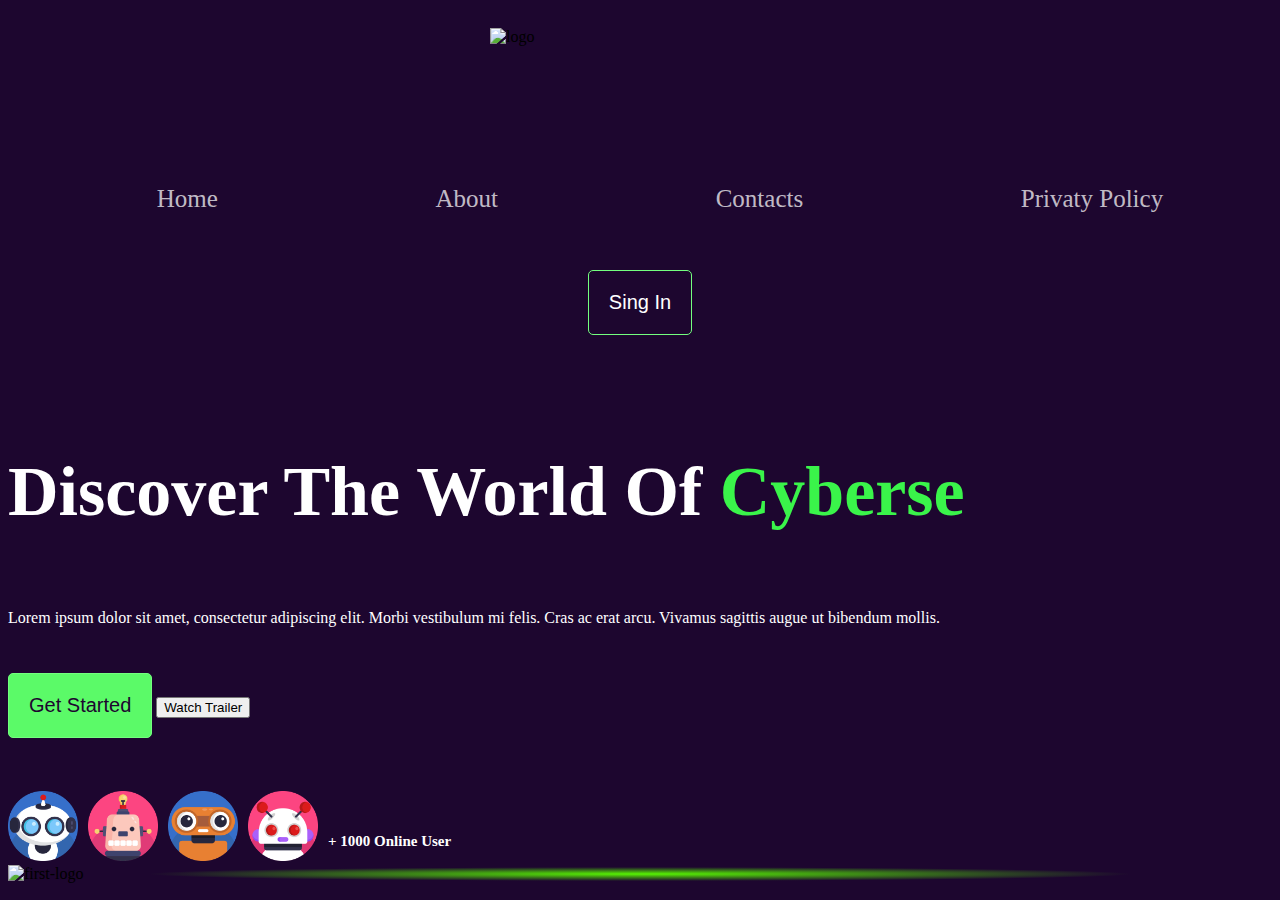
==== index.html @ 2f72ae03 "feat:finish first section" ====
<!DOCTYPE html>
<html lang="en">
  <head>
    <meta charset="UTF-8" />
    <meta http-equiv="X-UA-Compatible" content="IE=edge" />
    <meta name="viewport" content="width=device-width, initial-scale=1.0" />
    <title>caveman.games</title>
    <link rel="stylesheet" href="./assets/css/style.css" />
    <link
      href="https://cdn.jsdelivr.net/npm/bootstrap@5.0.2/dist/css/bootstrap.min.css"
      rel="stylesheet"
      integrity="sha384-EVSTQN3/azprG1Anm3QDgpJLIm9Nao0Yz1ztcQTwFspd3yD65VohhpuuCOmLASjC"
      crossorigin="anonymous"
    />
  </head>
  <body>
    <header>
      <section id="header">
        <div class="container-flud">
          <div class="row">
            <div class="col-md-3">
              <div class="logo">
                <img src="./assets/img/logo.jpg" alt="logo" class="img-fluid" />
              </div>
            </div>
            <div class="col-md-6">
              <div class="page">
                <ul>
                  <li><p>Home</p></li>
                  <li><p>About</p></li>
                  <li><p>Contacts</p></li>
                  <li>
                    <p><a href="./privacy.html">Privaty Policy</a></p>
                  </li>
                </ul>
              </div>
            </div>
            <div class="col-md-3">
              <div class="sing-in">
                <button>Sing In</button>
              </div>
            </div>
          </div>
        </div>
      </section>
    </header>
    <main>
      <section id="first-section">
        <div class="container">
          <div class="row">
            <div class="col-md-6">
              <div class="text">
                <h1 class="title">
                  Discover The World Of <span>Cyberse</span>
                </h1>
                <p>
                  Lorem ipsum dolor sit amet, consectetur adipiscing elit. Morbi
                  vestibulum mi felis. Cras ac erat arcu. Vivamus sagittis augue
                  ut bibendum mollis.
                </p>
                <div class="started-watch">
                  <button class="started">Get Started</button>
                  <button class="watch">Watch Trailer</button>
                </div>
                <div class="avatar-img">
                  <img
                    src="./assets/img/Robot-Avatars_10.png"
                    alt="avatar"
                    class="img-fluid"
                  />
                  <img
                    src="./assets/img/Robot-Avatars_11.png"
                    alt="avatar"
                    class="img-fluid"
                  />
                  <img
                    src="./assets/img/Robot-Avatars_20.png"
                    alt="avatar"
                    class="img-fluid"
                  />
                  <img
                    src="./assets/img/Robot-Avatars_17.png"
                    alt="avatar"
                    class="img-fluid"
                  />
                  <div class="online-user">
                    <p>+ 1000 Online User</p>
                  </div>
                </div>
              </div>
            </div>
            <div class="col-md-6">
              <div class="img">
                <img
                  src="./assets/img/M1-1.png"
                  alt="first-logo"
                  class="img-fluid"
                />
              </div>
            </div>
          </div>
        </div>
      </section>
    </main>
    <footer></footer>
  </body>
</html>
---- assets/css/style.css ----
body {
  background-color: #1d062f !important;
}

p {
  cursor: pointer !important;
}

a {
  text-decoration: none !important;
}

li {
  list-style: none !important;
}

#header {
  padding: 20px 0;
}
#header .logo {
  display: flex;
  justify-content: center;
  align-items: center;
}
#header .logo img {
  width: 300px;
  height: 100px;
}
#header .page {
  padding: 1rem 0;
}
#header .page ul {
  display: flex;
  justify-content: space-around;
  align-items: center;
}
#header .page p,
#header .page a {
  color: rgba(255, 255, 255, 0.743);
  font-size: 25px;
  font-weight: 500;
}
#header .page p:hover,
#header .page a:hover {
  color: white;
}
#header .sing-in {
  display: flex;
  justify-content: center;
  align-items: center;
}
#header .sing-in button {
  padding: 20px;
  border: 1px solid #73ff7f;
  border-radius: 5px;
  background-color: #1d062f;
  color: white;
  font-size: 20px;
  font-weight: 500;
}
#header .sing-in button:hover {
  background-color: white;
  color: #1d062f;
}

#first-section .img {
  background-image: radial-gradient(at center center, rgba(89, 255, 0, 0.958) 0%, #1d062f 55%);
}
#first-section .title {
  padding-top: 50px;
  color: white;
  font-weight: 700;
  font-size: 70px;
}
#first-section .title span {
  color: #3af44a;
}
#first-section p {
  color: white;
  padding-top: 30px;
}
#first-section .started-watch {
  padding-top: 30px;
}
#first-section .started-watch .started {
  padding: 20px;
  border: 1px solid #73ff7f;
  border-radius: 5px;
  background-color: #5bfa68;
  color: #1d062f;
  font-size: 20px;
}
#first-section .avatar-img {
  padding-top: 50px;
  display: flex;
  justify-content: start;
  align-items: center;
  gap: 10px;
}
#first-section .avatar-img img {
  width: 70px;
}
#first-section .online-user p {
  font-size: 15px;
  font-weight: 600;
}
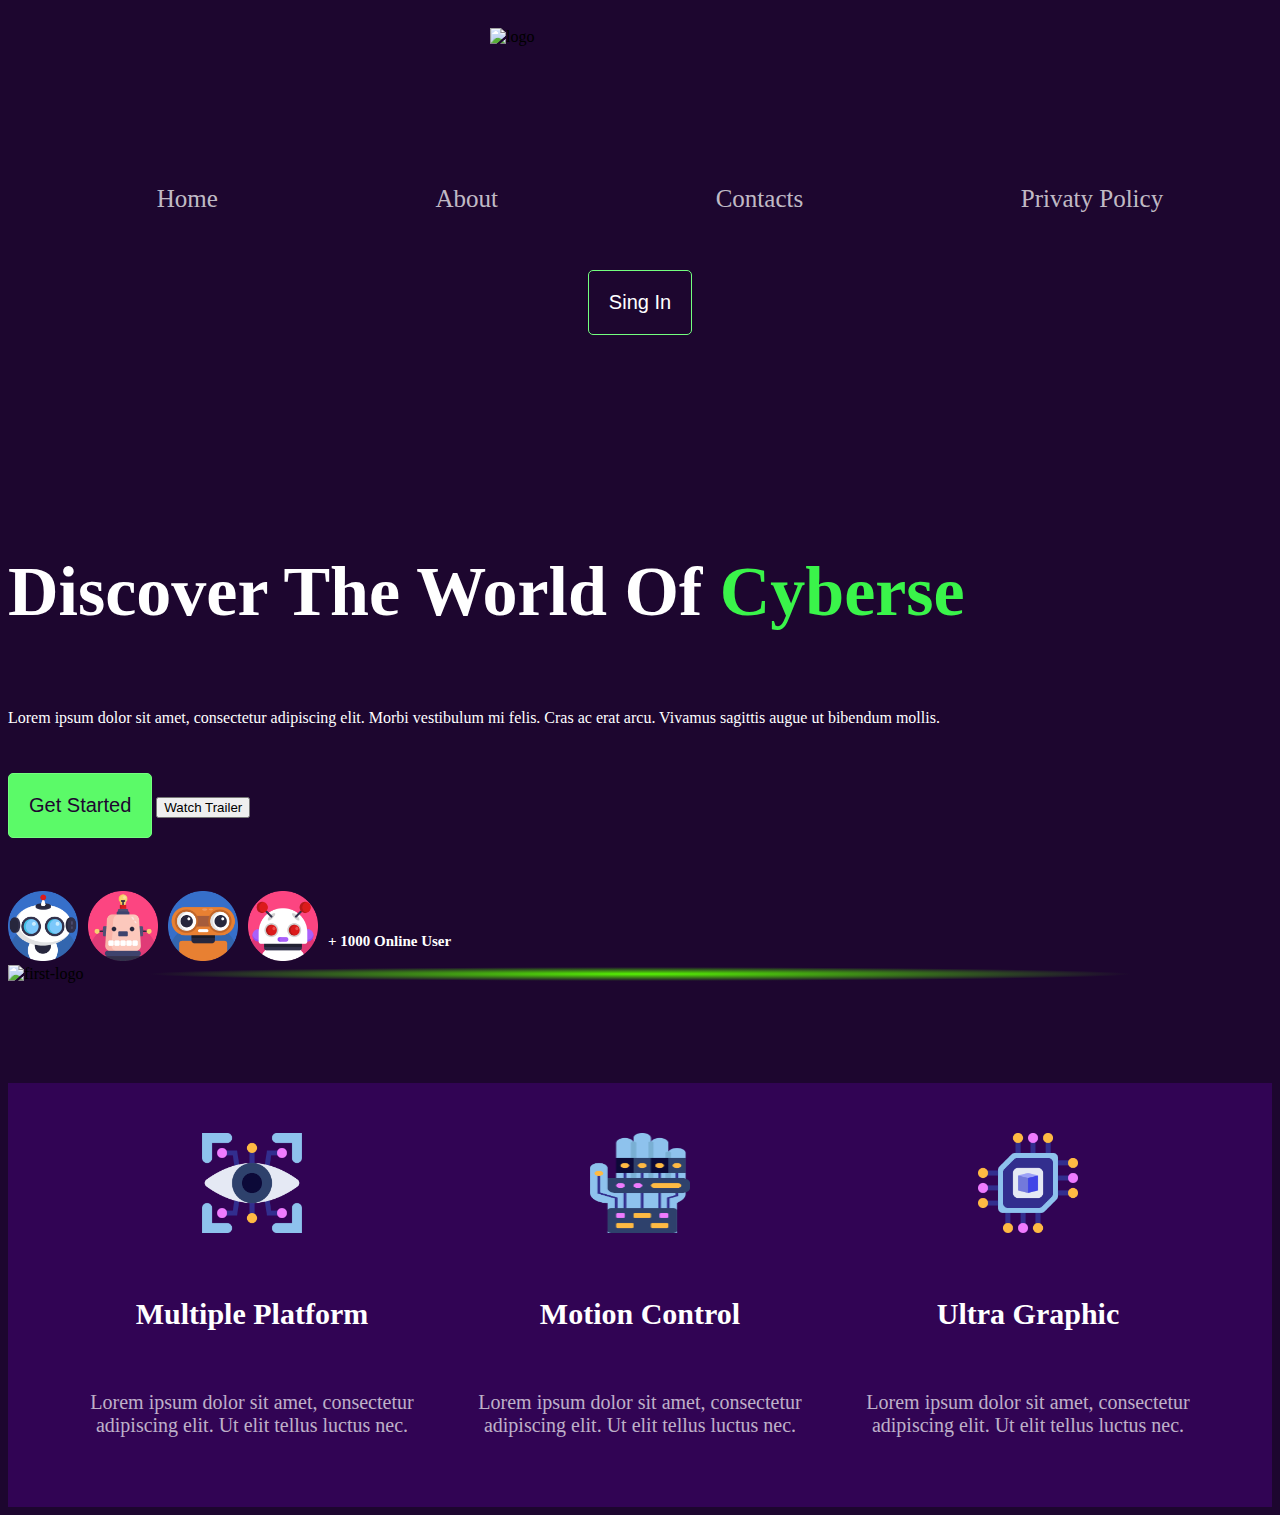
==== commit 1e7d783a: "feat:fomish second-section" ====
--- a/index.html
+++ b/index.html
@@ -44,6 +44,7 @@
         </div>
       </section>
     </header>
+
     <main>
       <section id="first-section">
         <div class="container">
@@ -101,6 +102,68 @@
           </div>
         </div>
       </section>
+
+      <section id="second-section">
+        <div class="container">
+          <div class="row">
+            <div class="platform">
+              <div class="col-4">
+                <div class="multiple">
+                  <img
+                    src="./assets/img/graphic.png"
+                    alt="logo"
+                    class="img-fluid"
+                  />
+                  <h3>Multiple Platform</h3>
+                  <p>
+                    Lorem ipsum dolor sit amet, consectetur adipiscing elit. Ut
+                    elit tellus luctus nec.
+                  </p>
+                </div>
+              </div>
+              <div class="col-4">
+                <div class="motion">
+                  <img
+                    src="./assets/img/motioncont.png"
+                    alt="logo"
+                    class="img-fluid"
+                  />
+                  <h3>Motion Control</h3>
+                  <p>
+                    Lorem ipsum dolor sit amet, consectetur adipiscing elit. Ut
+                    elit tellus luctus nec.
+                  </p>
+                </div>
+              </div>
+              <div class="col-4">
+                <div class="ultra">
+                  <img
+                    src="./assets/img/multiplat.png"
+                    alt="logo"
+                    class="img-fluid"
+                  />
+                  <h3>Ultra Graphic</h3>
+                  <p>
+                    Lorem ipsum dolor sit amet, consectetur adipiscing elit. Ut
+                    elit tellus luctus nec.
+                  </p>
+                </div>
+              </div>
+            </div>
+          </div>
+        </div>
+      </section>
+
+      <section id="3d-render">
+        <div class="container">
+          <div class="row">
+            <div class="col-md-6"></div>
+            <div class="col-md-6"></div>
+          </div>
+        </div>
+
+      </section>
+
     </main>
     <footer></footer>
   </body>
--- a/assets/css/style.css
+++ b/assets/css/style.css
@@ -63,6 +63,9 @@
   color: #1d062f;
 }
 
+#first-section {
+  padding: 100px 0;
+}
 #first-section .img {
   background-image: radial-gradient(at center center, rgba(89, 255, 0, 0.958) 0%, #1d062f 55%);
 }
@@ -103,4 +106,36 @@
 #first-section .online-user p {
   font-size: 15px;
   font-weight: 600;
+}
+
+#second-section {
+  background-color: #310454;
+  padding: 50px;
+}
+#second-section .multiple,
+#second-section .motion,
+#second-section .ultra {
+  text-align: center;
+}
+#second-section .platform {
+  display: flex;
+  justify-content: center;
+  align-items: center;
+}
+#second-section .platform img {
+  width: 100px;
+  height: 100px;
+}
+#second-section .platform h3 {
+  font-size: 30px;
+  font-weight: 700;
+  color: white;
+  text-align: center;
+  padding: 30px 0;
+}
+#second-section .platform p {
+  color: rgba(255, 255, 255, 0.697);
+  font-size: 20px;
+  font-weight: 500;
+  text-align: center;
 }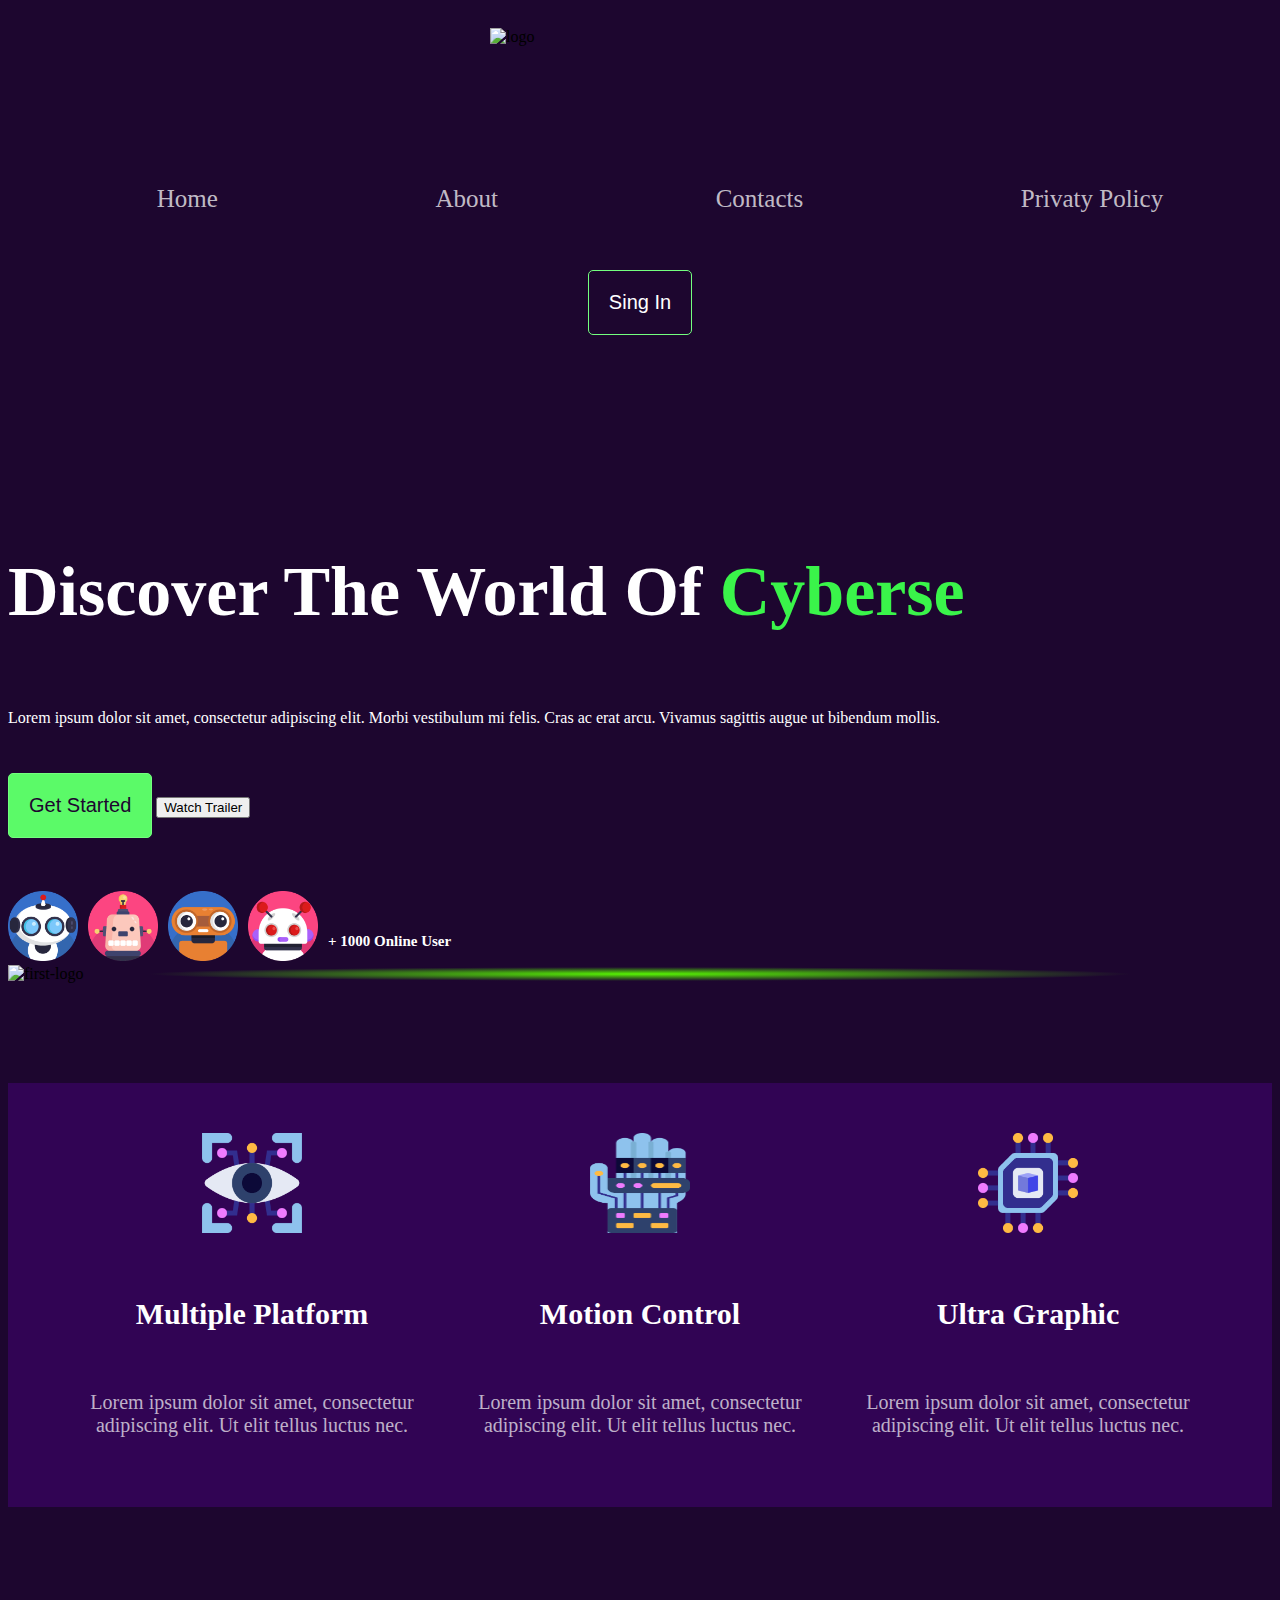
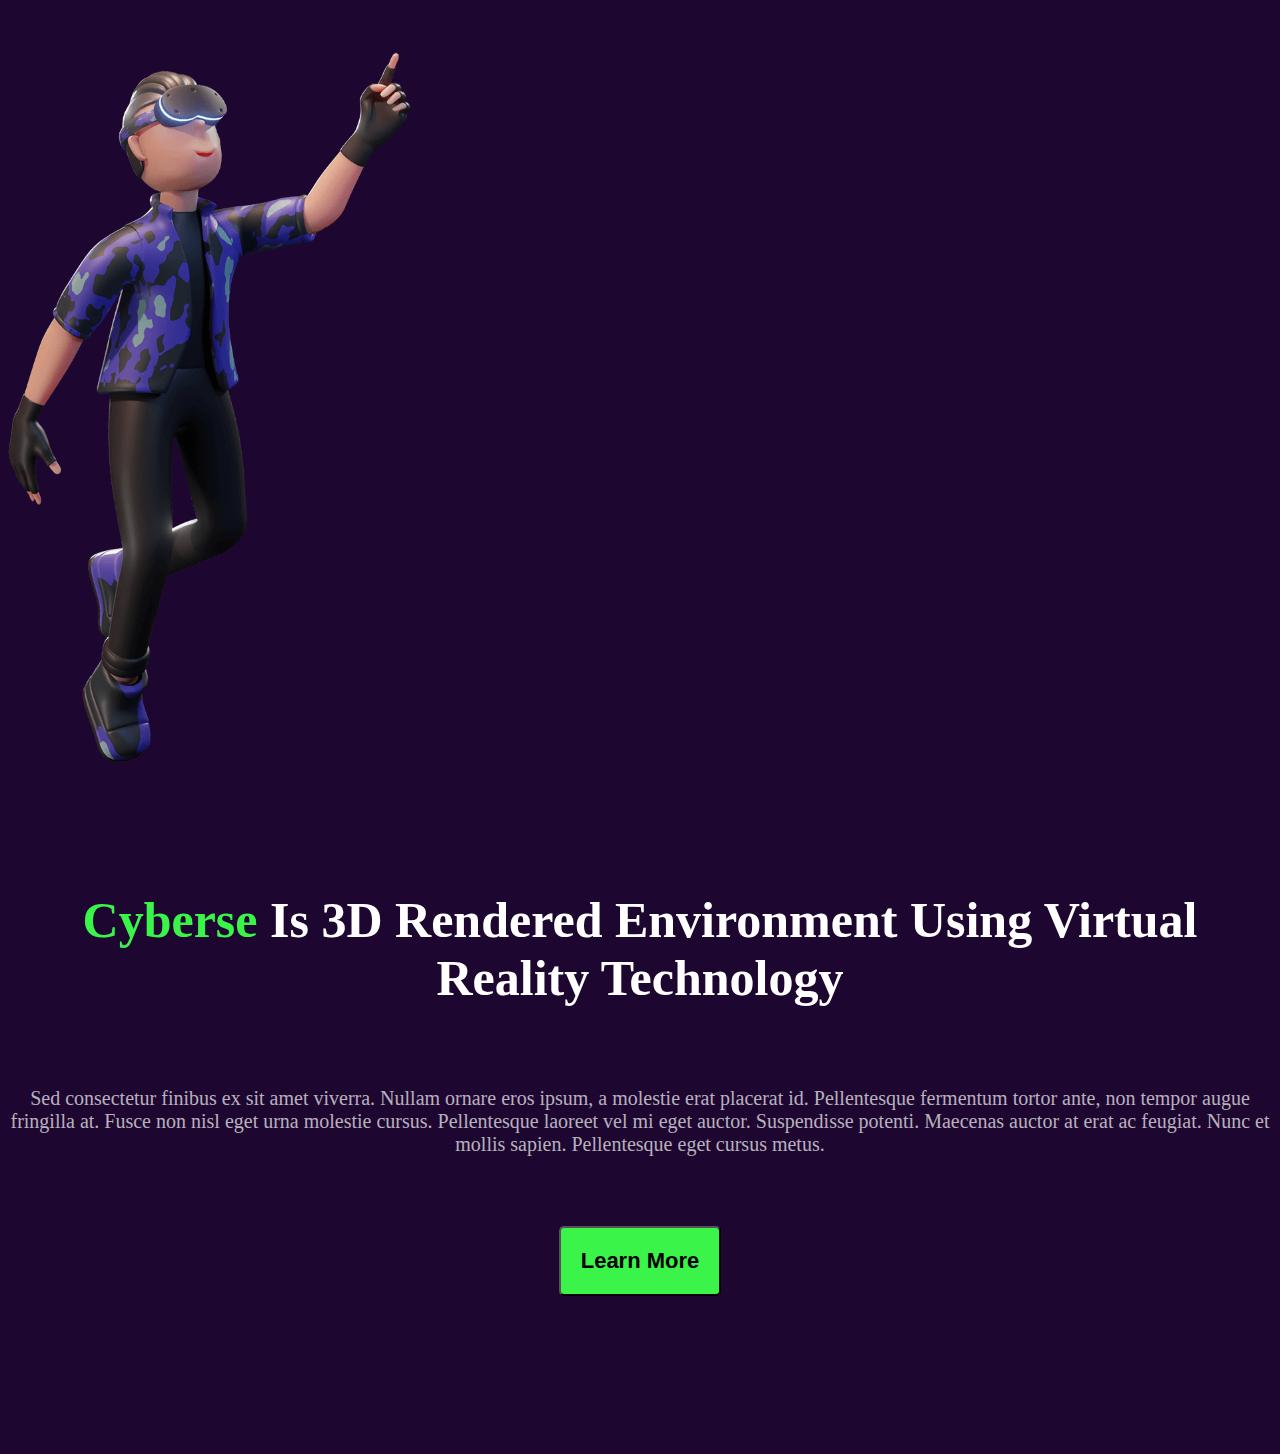
==== commit 54b778b0: "feat:render section finish" ====
--- a/index.html
+++ b/index.html
@@ -154,16 +154,41 @@
         </div>
       </section>
 
-      <section id="3d-render">
+      <section id="render">
         <div class="container">
           <div class="row">
-            <div class="col-md-6"></div>
-            <div class="col-md-6"></div>
+            <div class="col-md-6">
+              <div class="img">
+                <img
+                  src="./assets/img/M4-3.png"
+                  alt="caveman.games"
+                  class="img-fluid"
+                />
+              </div>
+            </div>
+            <div class="col-md-6">
+              <div class="render-container">
+                <h3>
+                  <span> Cyberse</span> Is 3D Rendered Environment Using Virtual
+                  Reality Technology
+                </h3>
+                <p>
+                  Sed consectetur finibus ex sit amet viverra. Nullam ornare
+                  eros ipsum, a molestie erat placerat id. Pellentesque
+                  fermentum tortor ante, non tempor augue fringilla at. Fusce
+                  non nisl eget urna molestie cursus. Pellentesque laoreet vel
+                  mi eget auctor. Suspendisse potenti. Maecenas auctor at erat
+                  ac feugiat. Nunc et mollis sapien. Pellentesque eget cursus
+                  metus.
+                </p>
+                <div class="btn-render">
+                  <button>Learn More</button>
+                </div>
+              </div>
+            </div>
           </div>
         </div>
-
       </section>
-
     </main>
     <footer></footer>
   </body>
--- a/assets/css/style.css
+++ b/assets/css/style.css
@@ -138,4 +138,38 @@
   font-size: 20px;
   font-weight: 500;
   text-align: center;
+}
+
+#render {
+  padding: 100px 0;
+}
+#render img {
+  height: 800px;
+}
+#render h3 {
+  font-size: 50px;
+  font-weight: 700;
+  color: white;
+  text-align: center;
+  padding: 30px 0;
+}
+#render h3 span {
+  color: #3af44a;
+}
+#render p {
+  color: rgba(255, 255, 255, 0.697);
+  font-size: 20px;
+  font-weight: 500;
+  text-align: center;
+}
+#render .btn-render {
+  text-align: center;
+  padding: 50px 0;
+}
+#render button {
+  padding: 20px;
+  background-color: #3af44a;
+  font-size: 22px;
+  font-weight: 600;
+  border-radius: 5px;
 }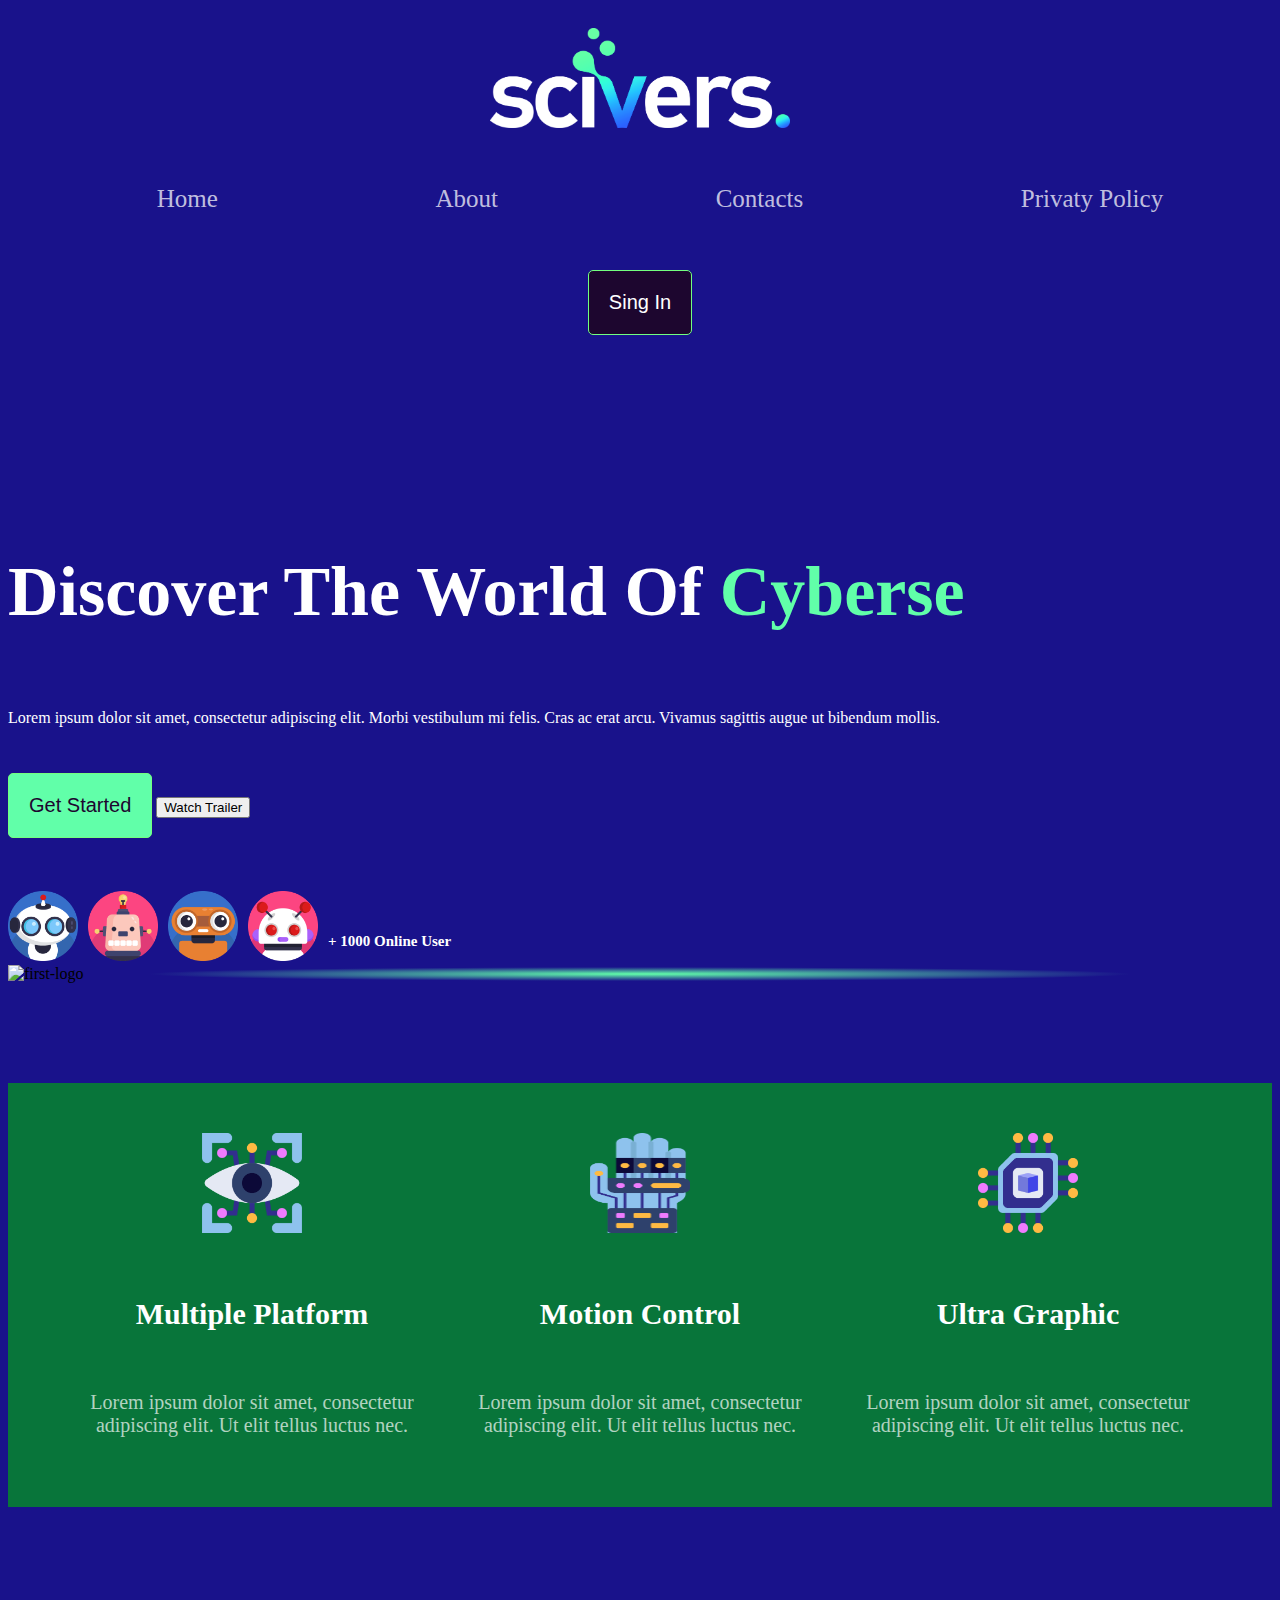
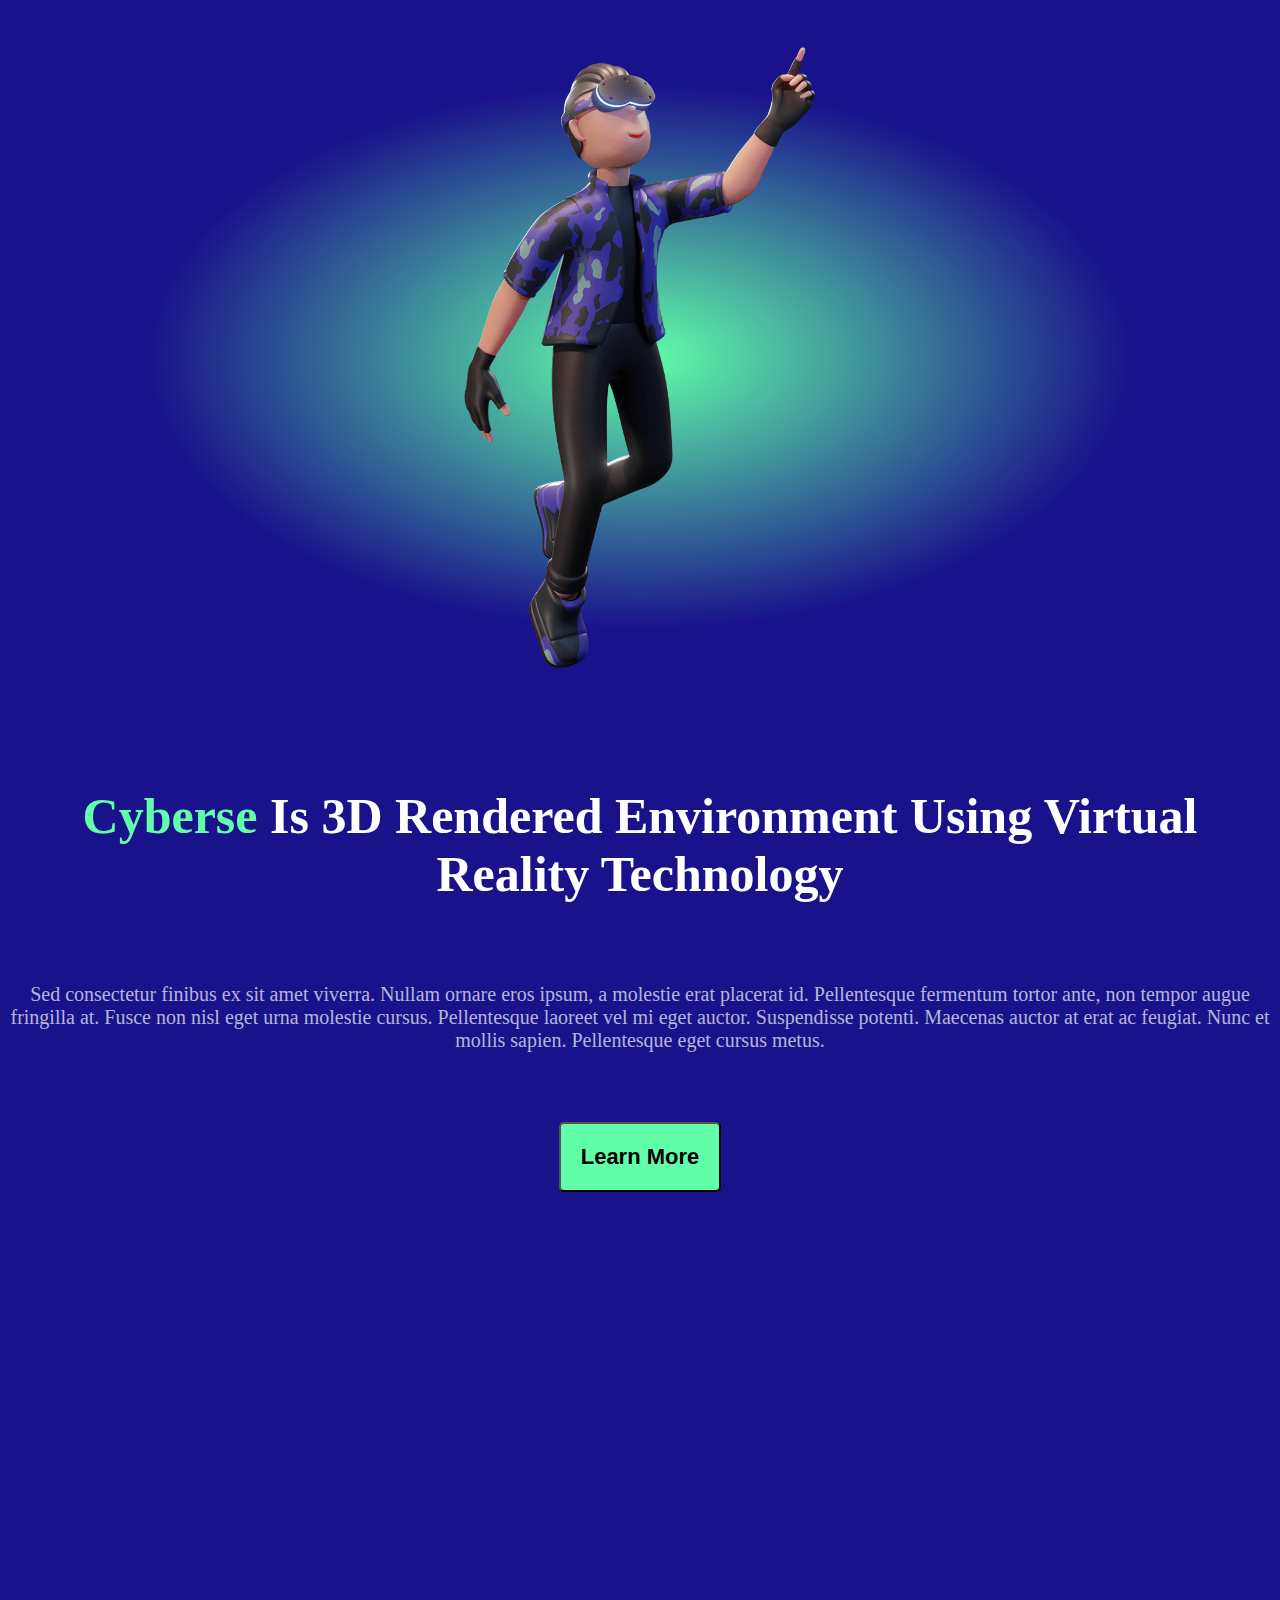
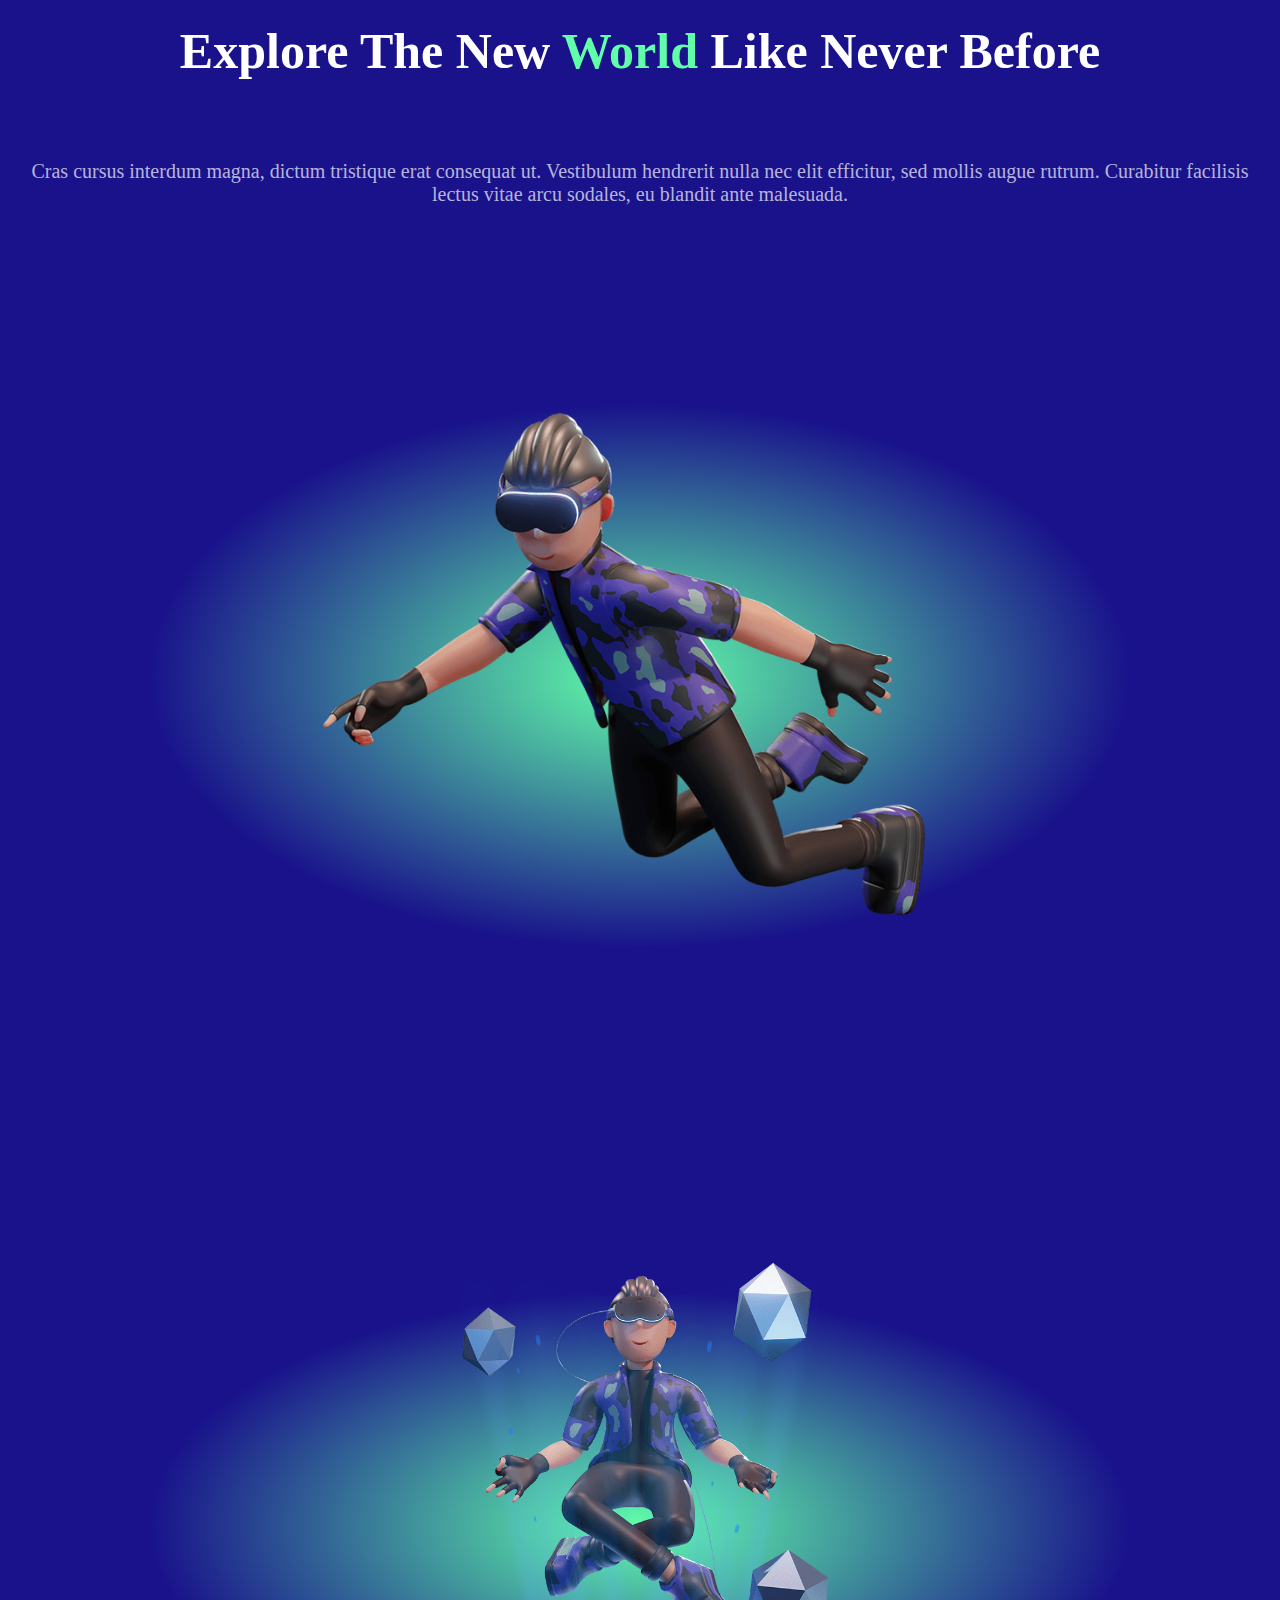
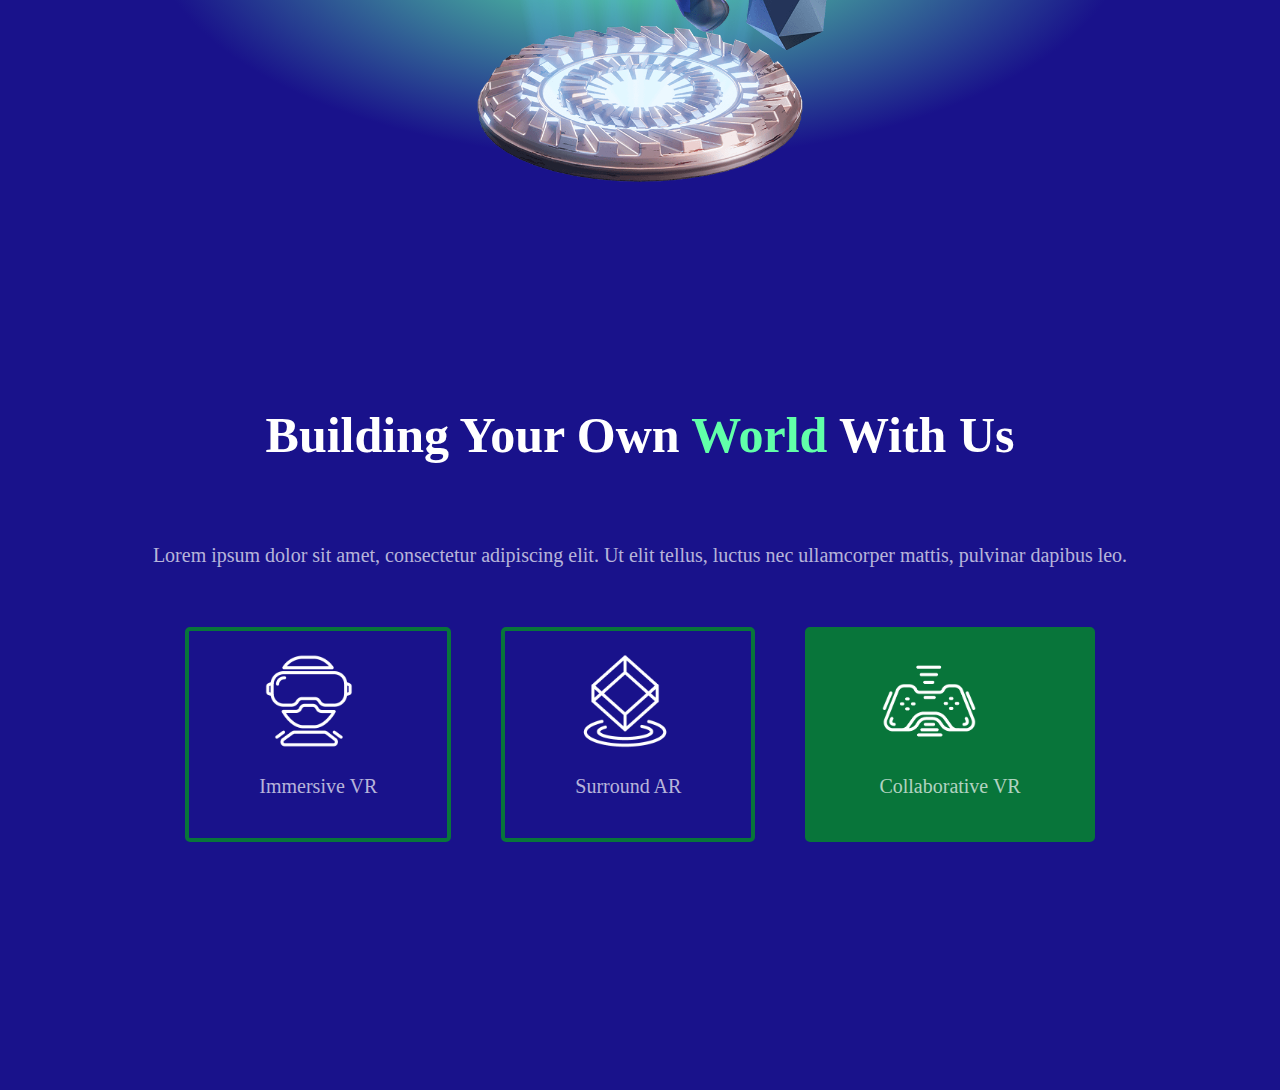
==== commit fdec5df9: "feat:finish building" ====
--- a/index.html
+++ b/index.html
@@ -20,7 +20,7 @@
           <div class="row">
             <div class="col-md-3">
               <div class="logo">
-                <img src="./assets/img/logo.jpg" alt="logo" class="img-fluid" />
+                <img src="./assets/img/logo.png" alt="logo" class="img-fluid" />
               </div>
             </div>
             <div class="col-md-6">
@@ -157,7 +157,7 @@
       <section id="render">
         <div class="container">
           <div class="row">
-            <div class="col-md-6">
+            <div class="col-md-4">
               <div class="img">
                 <img
                   src="./assets/img/M4-3.png"
@@ -166,7 +166,7 @@
                 />
               </div>
             </div>
-            <div class="col-md-6">
+            <div class="col-md-8">
               <div class="render-container">
                 <h3>
                   <span> Cyberse</span> Is 3D Rendered Environment Using Virtual
@@ -189,6 +189,79 @@
           </div>
         </div>
       </section>
+
+      <section id="world-like">
+        <div class="container">
+          <div class="row">
+            <div class="col-md-6">
+              <div class="world-container">
+                <h3>Explore The New <span>World</span> Like Never Before</h3>
+                <p>
+                  Cras cursus interdum magna, dictum tristique erat consequat
+                  ut. Vestibulum hendrerit nulla nec elit efficitur, sed mollis
+                  augue rutrum. Curabitur facilisis lectus vitae arcu sodales,
+                  eu blandit ante malesuada.
+                </p>
+              </div>
+            </div>
+            <div class="col-md-6">
+              <div class="img">
+                <img src="./assets/img/M4-3-1.png" alt="caveman.games" />
+              </div>
+            </div>
+          </div>
+        </div>
+      </section>
+
+      <section id="building">
+        <div class="container">
+          <div class="row">
+            <div class="col-md-6">
+              <div class="img">
+                <img src="./assets/img/M3-1-copy.png" alt="caveman.games" />
+              </div>
+            </div>
+            <div class="col-md-6">
+              <div class="content">
+                <h3>Building Your Own <span>World</span> With Us</h3>
+                <p>
+                  Lorem ipsum dolor sit amet, consectetur adipiscing elit. Ut
+                  elit tellus, luctus nec ullamcorper mattis, pulvinar dapibus
+                  leo.
+                </p>
+                <div class="content-img">
+                  <div class="content-1">
+                    <img
+                      src="./assets/img/metaverse-w1.png"
+                      alt="caveman.games"
+                      class="img-fluid"
+                    />
+                    <p>Immersive VR</p>
+                  </div>
+                  <div class="content-1">
+                    <img
+                      src="./assets/img/metaverse-w2.png"
+                      alt="caveman.games"
+                      class="img-fluid"
+                    />
+                    <p>Surround AR</p>
+                  </div>
+                  <div class="content-1 content-3">
+                    <img
+                      src="./assets/img/metaverse-w3.png"
+                      alt="caveman.games"
+                      class="img-fluid"
+                    />
+                    <p>Collaborative VR</p>
+                  </div>
+                </div>
+              </div>
+            </div>
+          </div>
+        </div>
+      </section>
+
+      
     </main>
     <footer></footer>
   </body>
--- a/assets/css/style.css
+++ b/assets/css/style.css
@@ -1,5 +1,5 @@
 body {
-  background-color: #1d062f !important;
+  background-color: #19128b !important;
 }
 
 p {
@@ -67,7 +67,7 @@
   padding: 100px 0;
 }
 #first-section .img {
-  background-image: radial-gradient(at center center, rgba(89, 255, 0, 0.958) 0%, #1d062f 55%);
+  background-image: radial-gradient(at center center, #61ffa9 0%, #19128b 55%);
 }
 #first-section .title {
   padding-top: 50px;
@@ -76,7 +76,7 @@
   font-size: 70px;
 }
 #first-section .title span {
-  color: #3af44a;
+  color: #61ffa9;
 }
 #first-section p {
   color: white;
@@ -89,7 +89,7 @@
   padding: 20px;
   border: 1px solid #73ff7f;
   border-radius: 5px;
-  background-color: #5bfa68;
+  background-color: #61ffa9;
   color: #1d062f;
   font-size: 20px;
 }
@@ -109,7 +109,7 @@
 }
 
 #second-section {
-  background-color: #310454;
+  background-color: #08753a;
   padding: 50px;
 }
 #second-section .multiple,
@@ -144,7 +144,13 @@
   padding: 100px 0;
 }
 #render img {
-  height: 800px;
+  height: 700px;
+}
+#render .img {
+  display: flex;
+  justify-content: center;
+  align-items: center;
+  background-image: radial-gradient(at center center, #61ffa9 0%, #19128b 55%);
 }
 #render h3 {
   font-size: 50px;
@@ -154,7 +160,7 @@
   padding: 30px 0;
 }
 #render h3 span {
-  color: #3af44a;
+  color: #61ffa9;
 }
 #render p {
   color: rgba(255, 255, 255, 0.697);
@@ -168,8 +174,98 @@
 }
 #render button {
   padding: 20px;
-  background-color: #3af44a;
+  background-color: #61ffa9;
   font-size: 22px;
   font-weight: 600;
   border-radius: 5px;
+}
+
+#world-like {
+  padding: 100px 0;
+}
+#world-like img {
+  height: 700px;
+}
+#world-like .img {
+  display: flex;
+  justify-content: center;
+  align-items: center;
+  background-image: radial-gradient(at center center, #61ffa9 0%, #19128b 55%);
+}
+#world-like h3 {
+  font-size: 50px;
+  font-weight: 700;
+  color: white;
+  text-align: center;
+  padding: 30px 0;
+}
+#world-like h3 span {
+  color: #61ffa9;
+}
+#world-like p {
+  color: rgba(255, 255, 255, 0.697);
+  font-size: 20px;
+  font-weight: 500;
+  text-align: center;
+}
+#world-like .world-container {
+  padding: 100px 0;
+}
+
+#building {
+  padding: 100px 0;
+}
+#building .content {
+  padding: 100px 0;
+}
+#building h3 {
+  font-size: 50px;
+  font-weight: 700;
+  color: white;
+  text-align: center;
+  padding: 30px 0;
+}
+#building h3 span {
+  color: #61ffa9;
+}
+#building p {
+  color: rgba(255, 255, 255, 0.697);
+  font-size: 20px;
+  font-weight: 500;
+  text-align: center;
+}
+#building img {
+  height: 600px;
+}
+#building .img {
+  display: flex;
+  justify-content: center;
+  align-items: center;
+  background-image: radial-gradient(at center center, #61ffa9 0%, #19128b 55%);
+}
+#building .content-img {
+  display: flex;
+  justify-content: center;
+  align-items: center;
+  gap: 50px;
+  padding: 40px 0;
+}
+#building .content-img img {
+  height: 100px;
+  width: auto;
+}
+#building .content-img .content-1 {
+  padding: 20px 70px;
+  border: #08753a 4px solid;
+  border-radius: 5px;
+}
+#building .content-img .content-1:hover {
+  background-color: #08753a;
+  border: #08753a 4px solid;
+  color: white;
+}
+#building .content-img .content-3 {
+  background-color: #08753a;
+  border: #08753a 4px solid;
+  color: white;
 }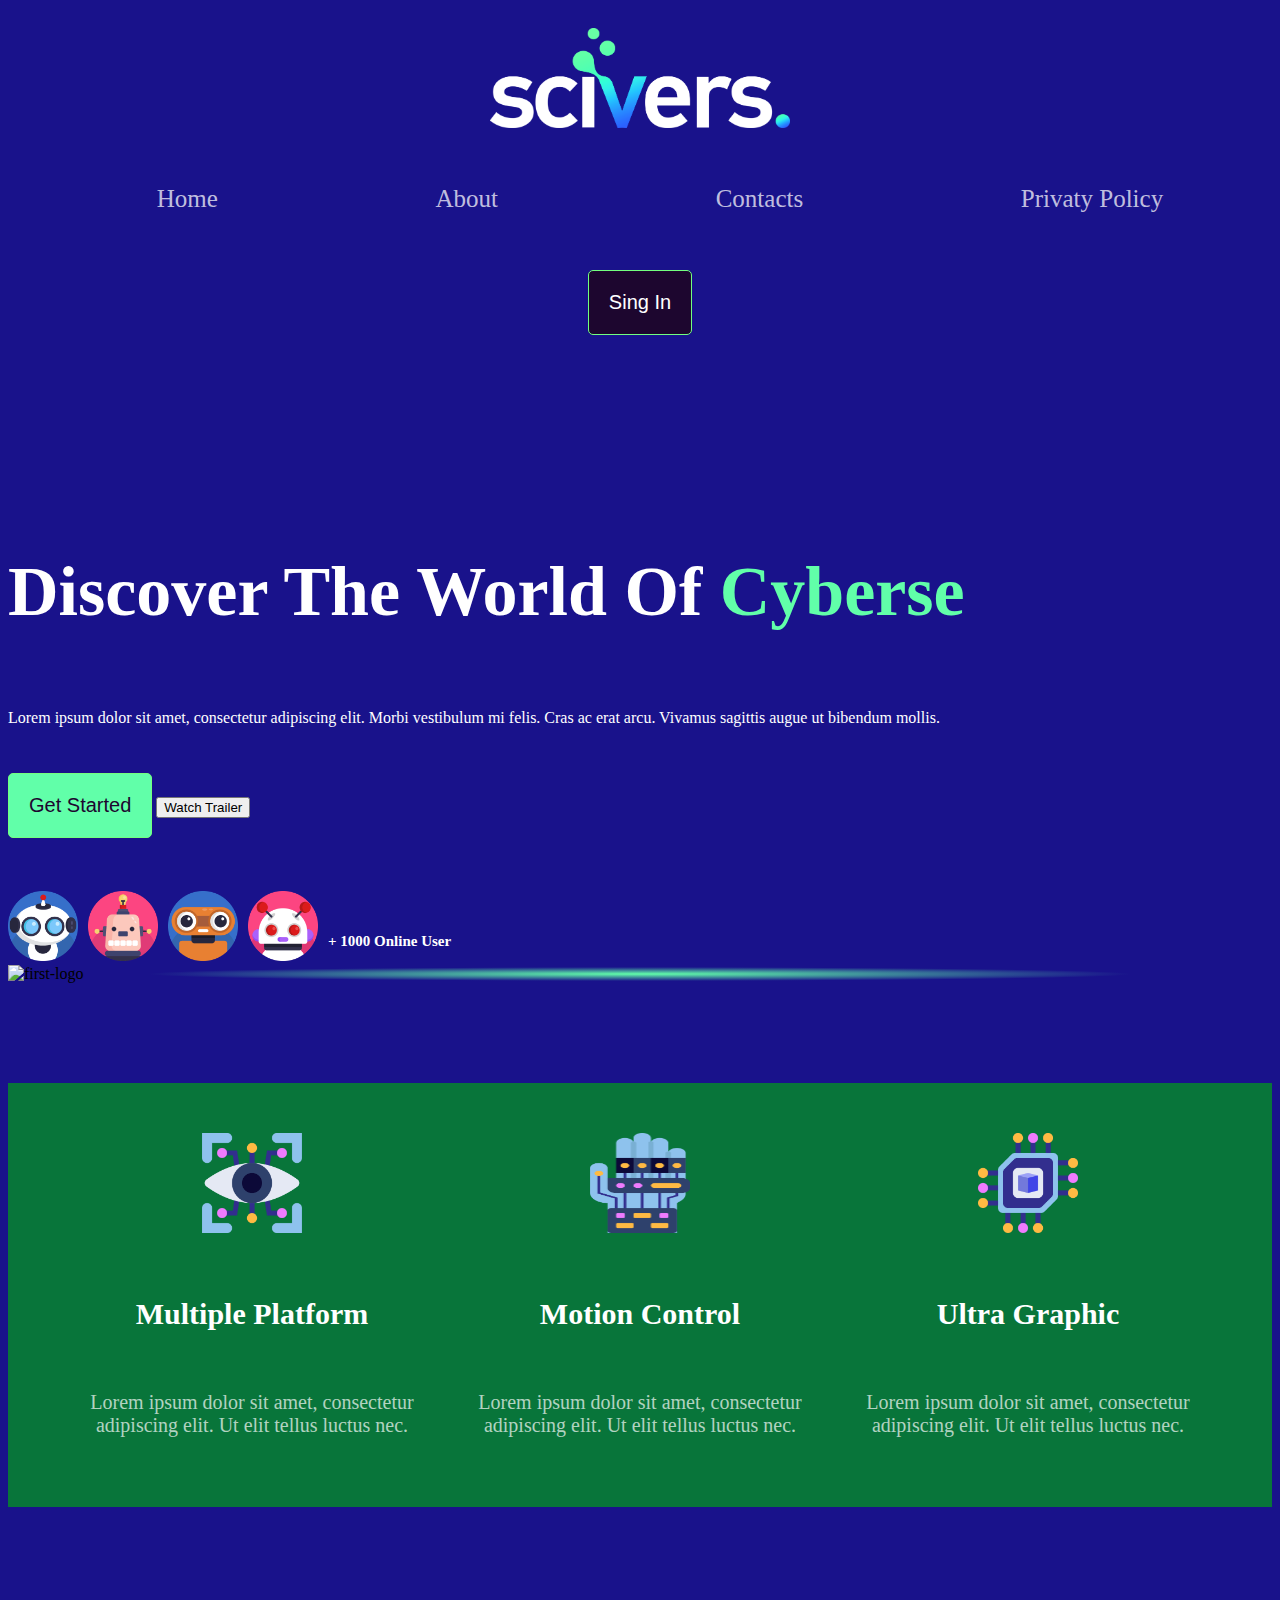
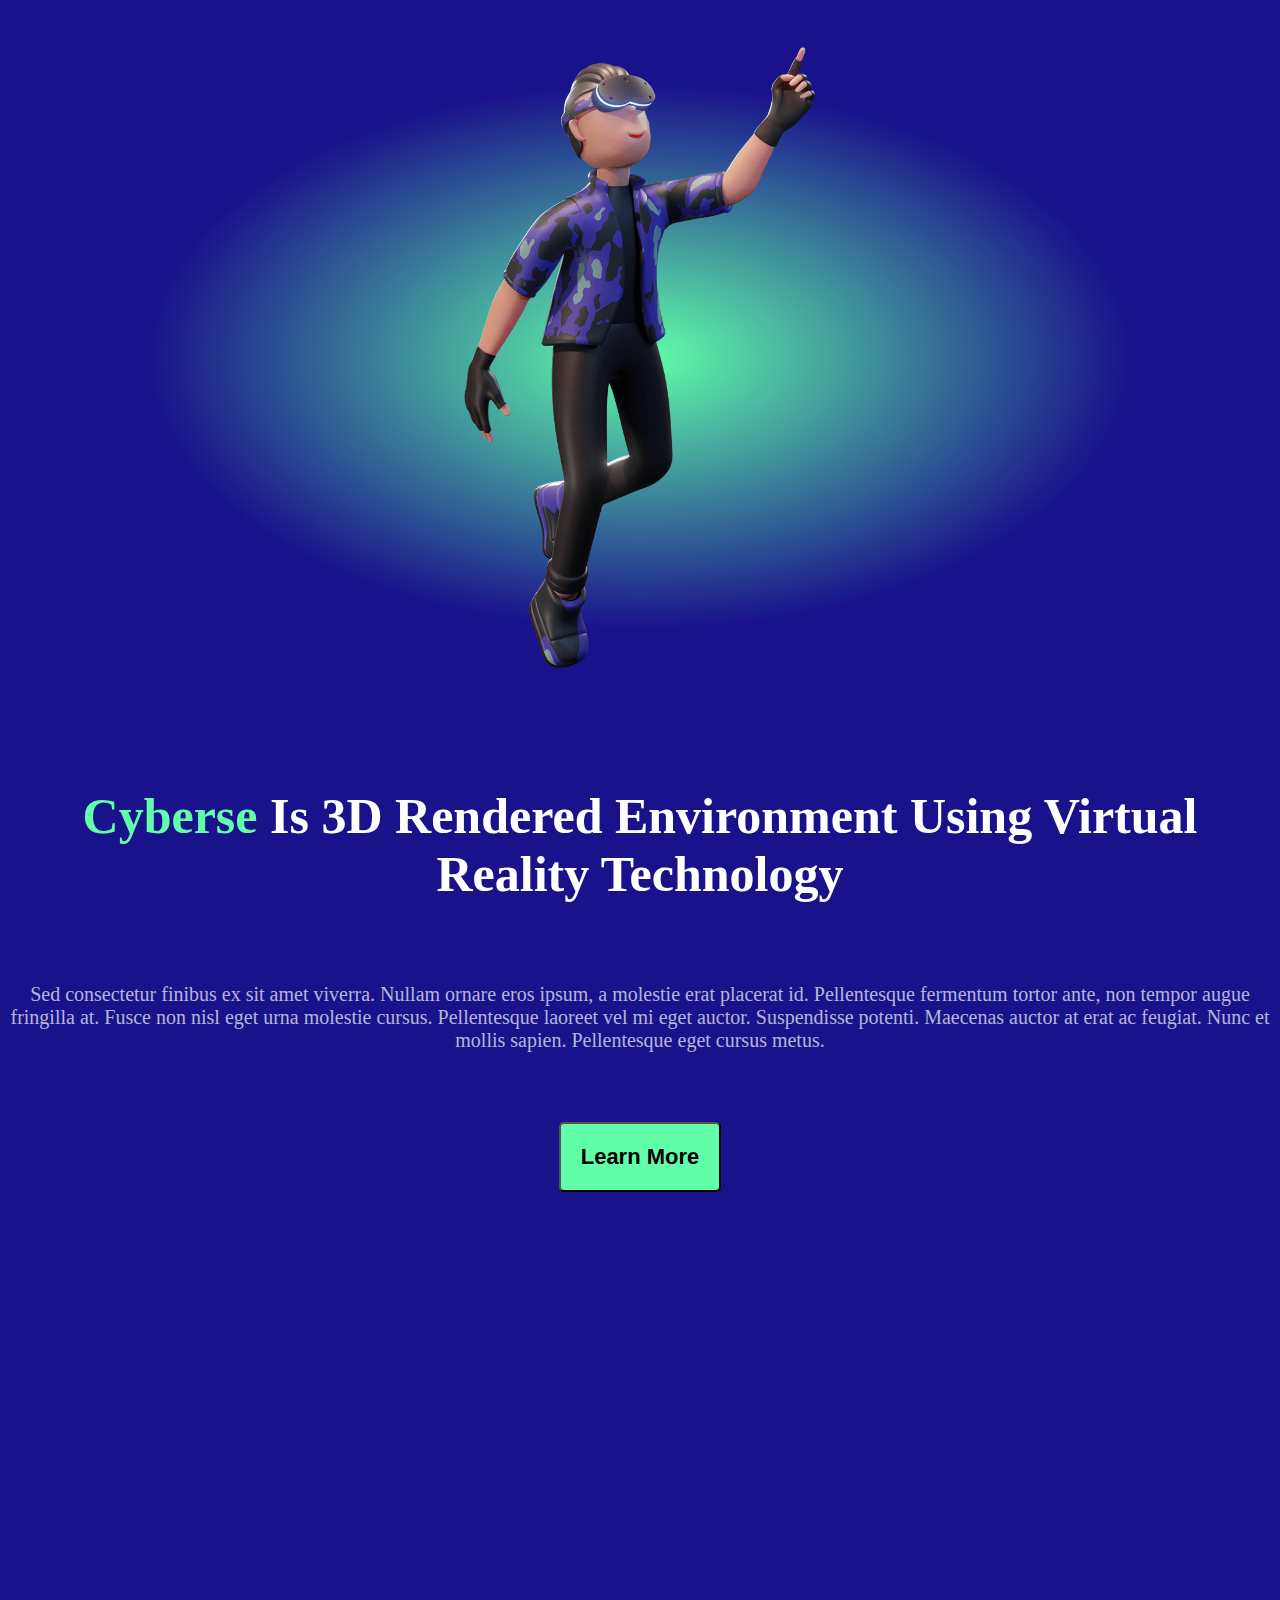
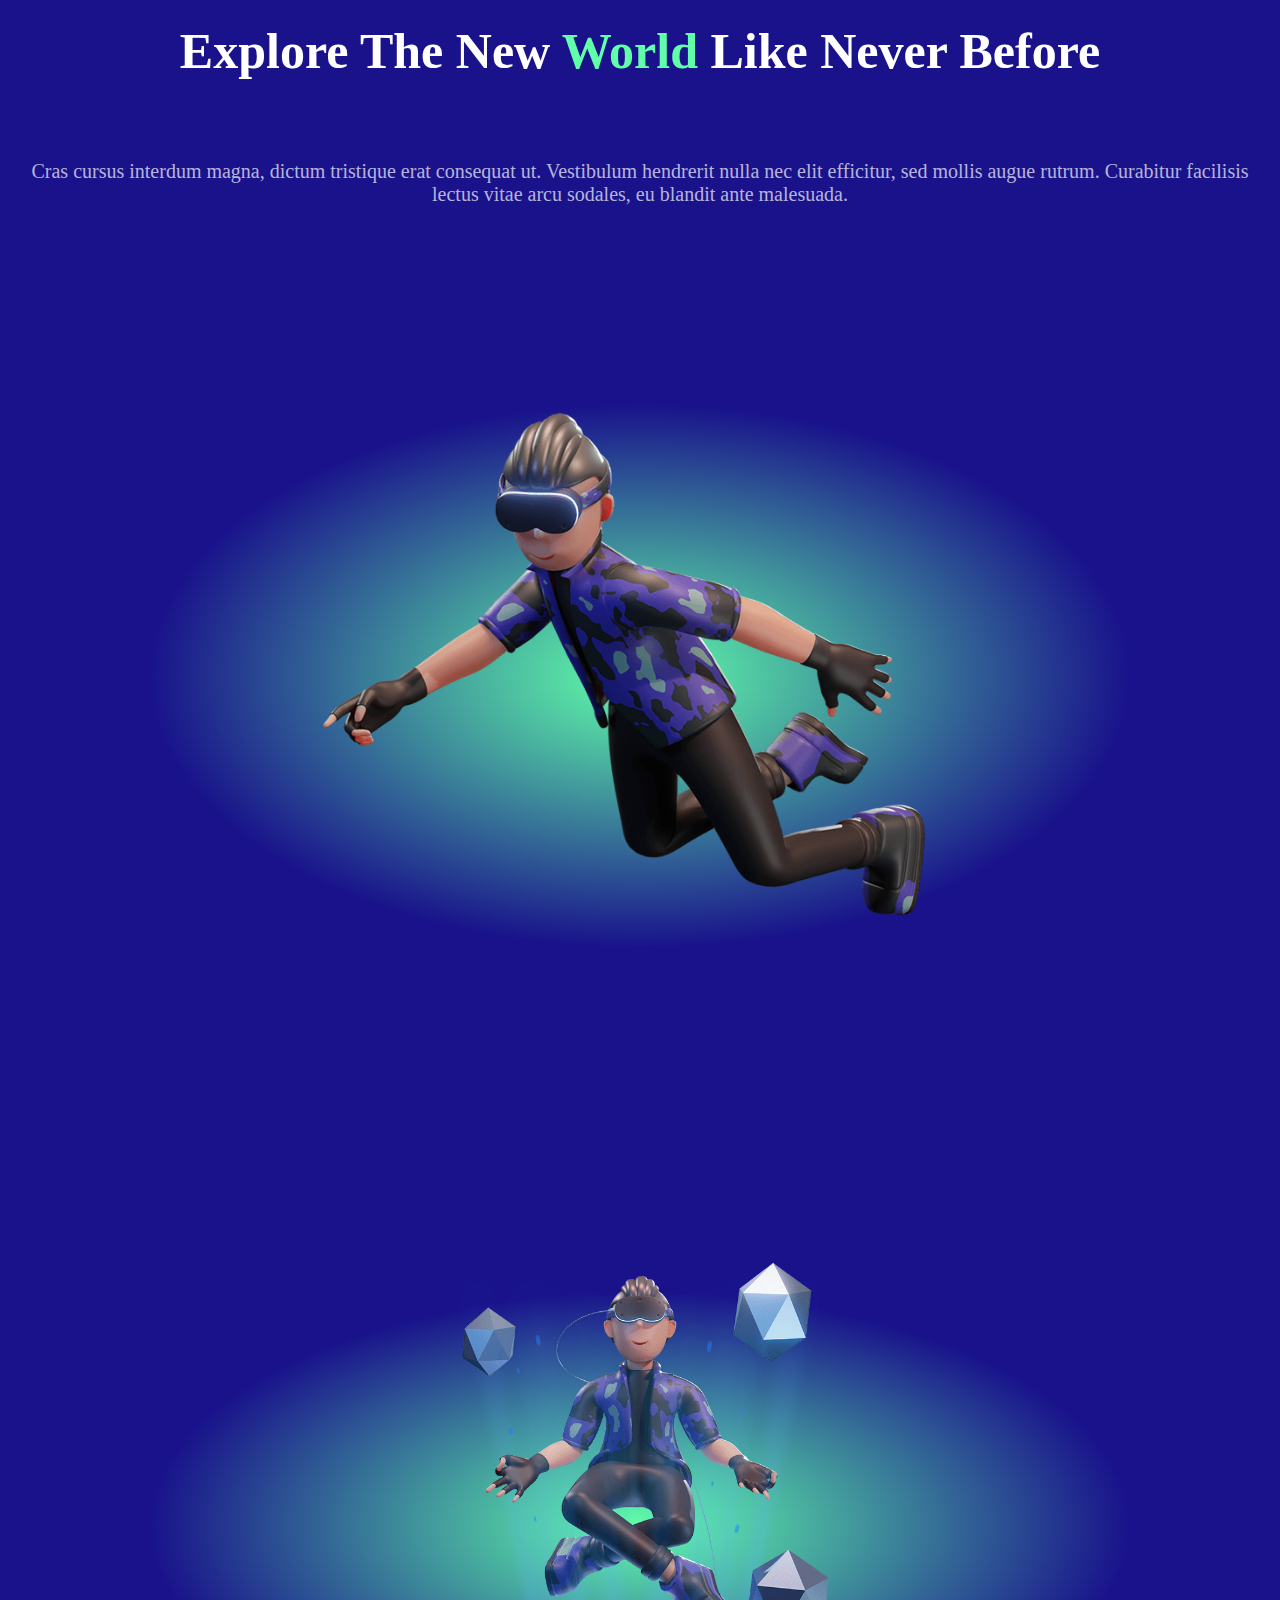
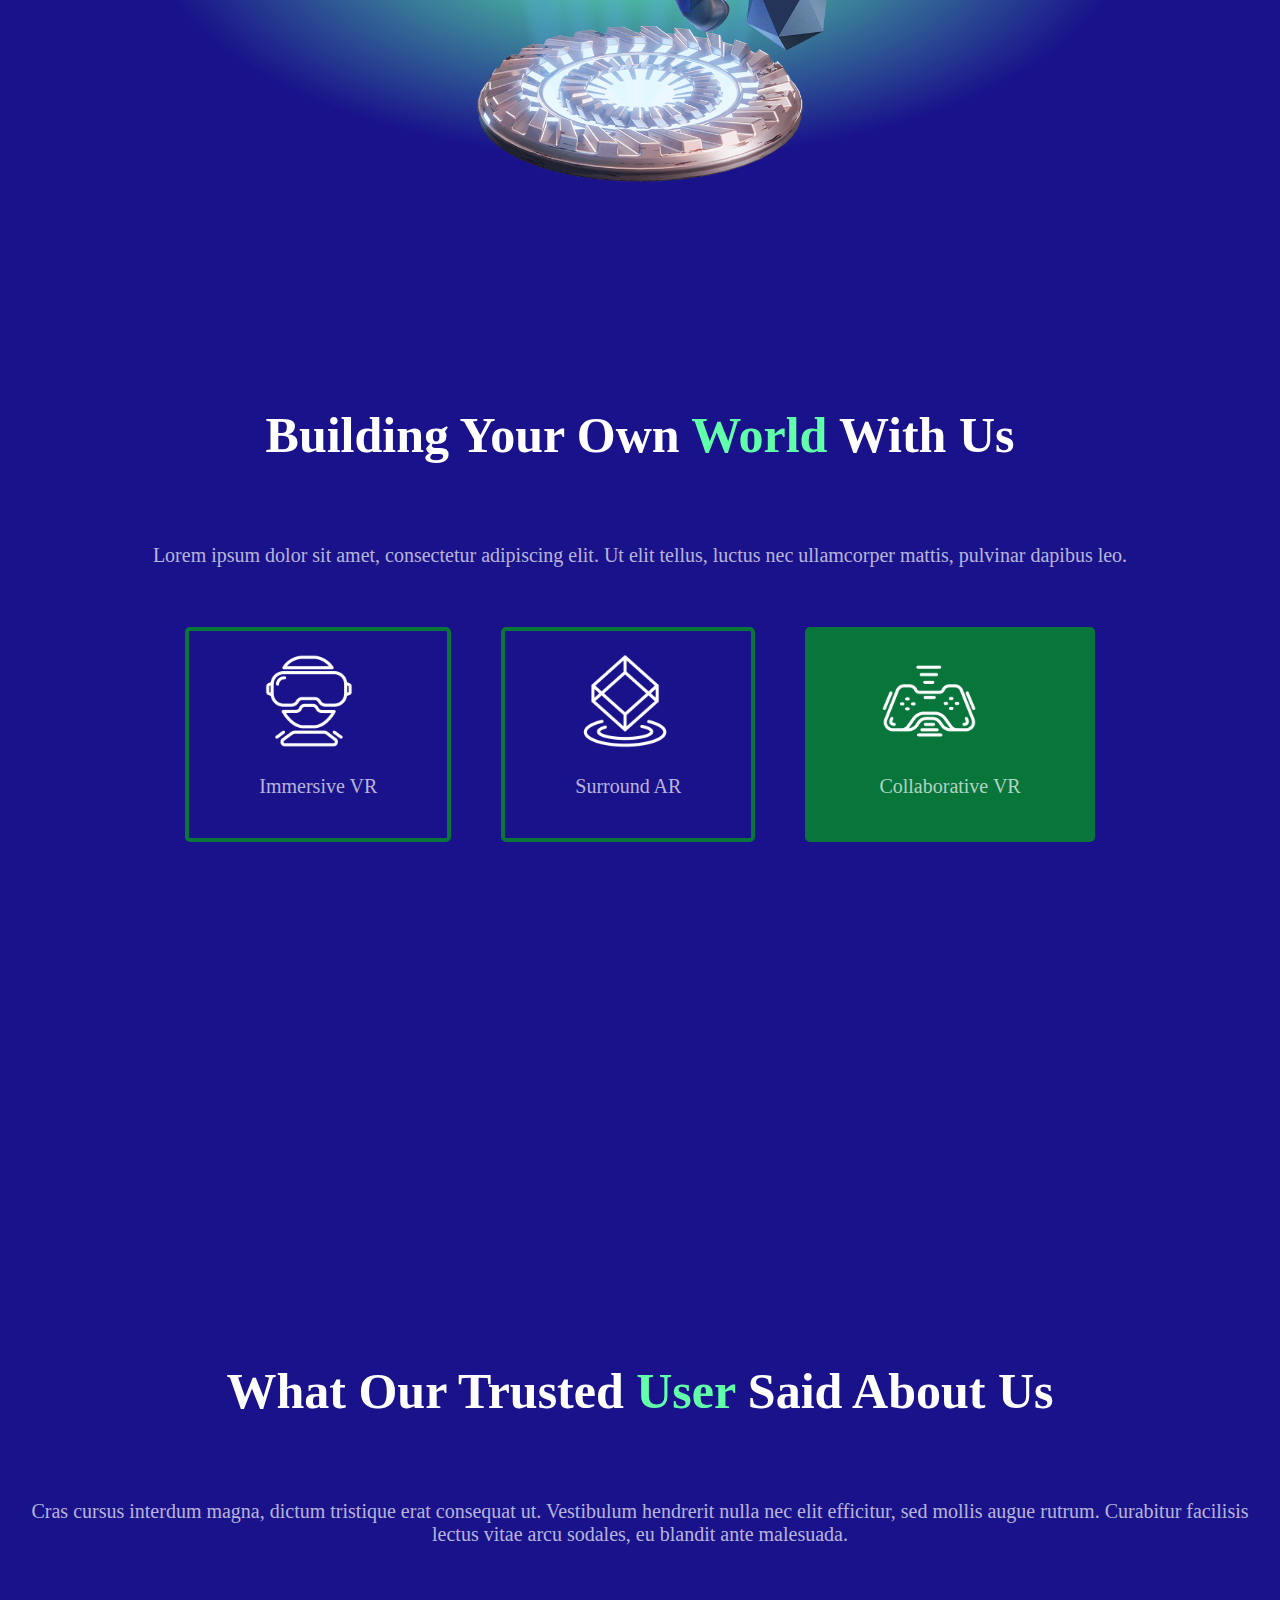
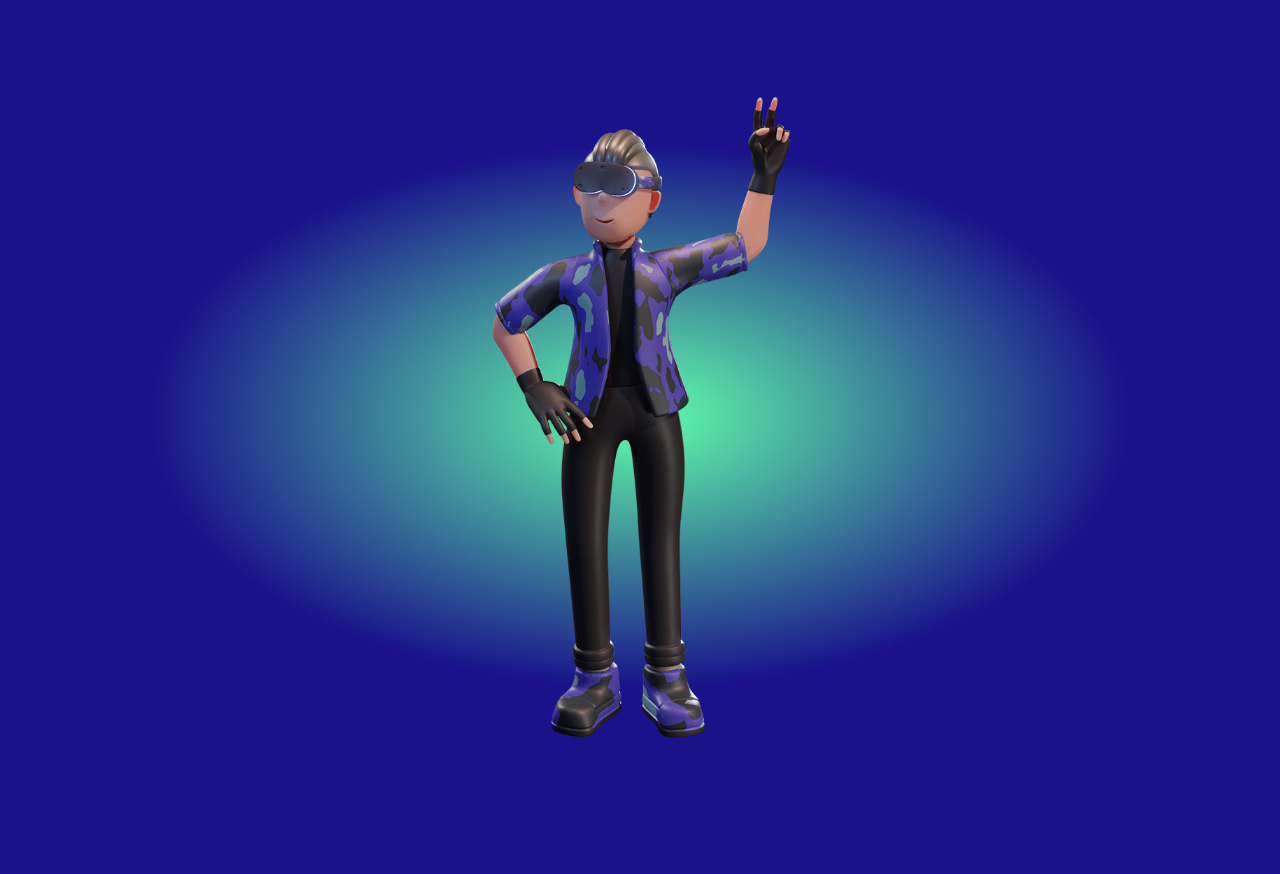
==== commit f1eafb1b: "feat:finish user container" ====
--- a/index.html
+++ b/index.html
@@ -261,7 +261,28 @@
         </div>
       </section>
 
-      
+      <section id="user">
+        <div class="container">
+          <div class="row">
+            <div class="col-md-6">
+              <div class="world-container">
+                <h3>What Our Trusted <span>User</span> Said About Us</h3>
+                <p>
+                  Cras cursus interdum magna, dictum tristique erat consequat
+                  ut. Vestibulum hendrerit nulla nec elit efficitur, sed mollis
+                  augue rutrum. Curabitur facilisis lectus vitae arcu sodales,
+                  eu blandit ante malesuada.
+                </p>
+              </div>
+            </div>
+            <div class="col-md-6">
+              <div class="img">
+                <img src="./assets/img/M3-2.png" alt="caveman.games" />
+              </div>
+            </div>
+          </div>
+        </div>
+      </section>
     </main>
     <footer></footer>
   </body>
--- a/assets/css/style.css
+++ b/assets/css/style.css
@@ -180,35 +180,42 @@
   border-radius: 5px;
 }
 
-#world-like {
-  padding: 100px 0;
-}
-#world-like img {
+#world-like,
+#user {
+  padding: 100px 0;
+}
+#world-like img,
+#user img {
   height: 700px;
 }
-#world-like .img {
-  display: flex;
-  justify-content: center;
-  align-items: center;
-  background-image: radial-gradient(at center center, #61ffa9 0%, #19128b 55%);
-}
-#world-like h3 {
+#world-like .img,
+#user .img {
+  display: flex;
+  justify-content: center;
+  align-items: center;
+  background-image: radial-gradient(at center center, #61ffa9 0%, #19128b 55%);
+}
+#world-like h3,
+#user h3 {
   font-size: 50px;
   font-weight: 700;
   color: white;
   text-align: center;
   padding: 30px 0;
 }
-#world-like h3 span {
-  color: #61ffa9;
-}
-#world-like p {
-  color: rgba(255, 255, 255, 0.697);
-  font-size: 20px;
-  font-weight: 500;
-  text-align: center;
-}
-#world-like .world-container {
+#world-like h3 span,
+#user h3 span {
+  color: #61ffa9;
+}
+#world-like p,
+#user p {
+  color: rgba(255, 255, 255, 0.697);
+  font-size: 20px;
+  font-weight: 500;
+  text-align: center;
+}
+#world-like .world-container,
+#user .world-container {
   padding: 100px 0;
 }
 
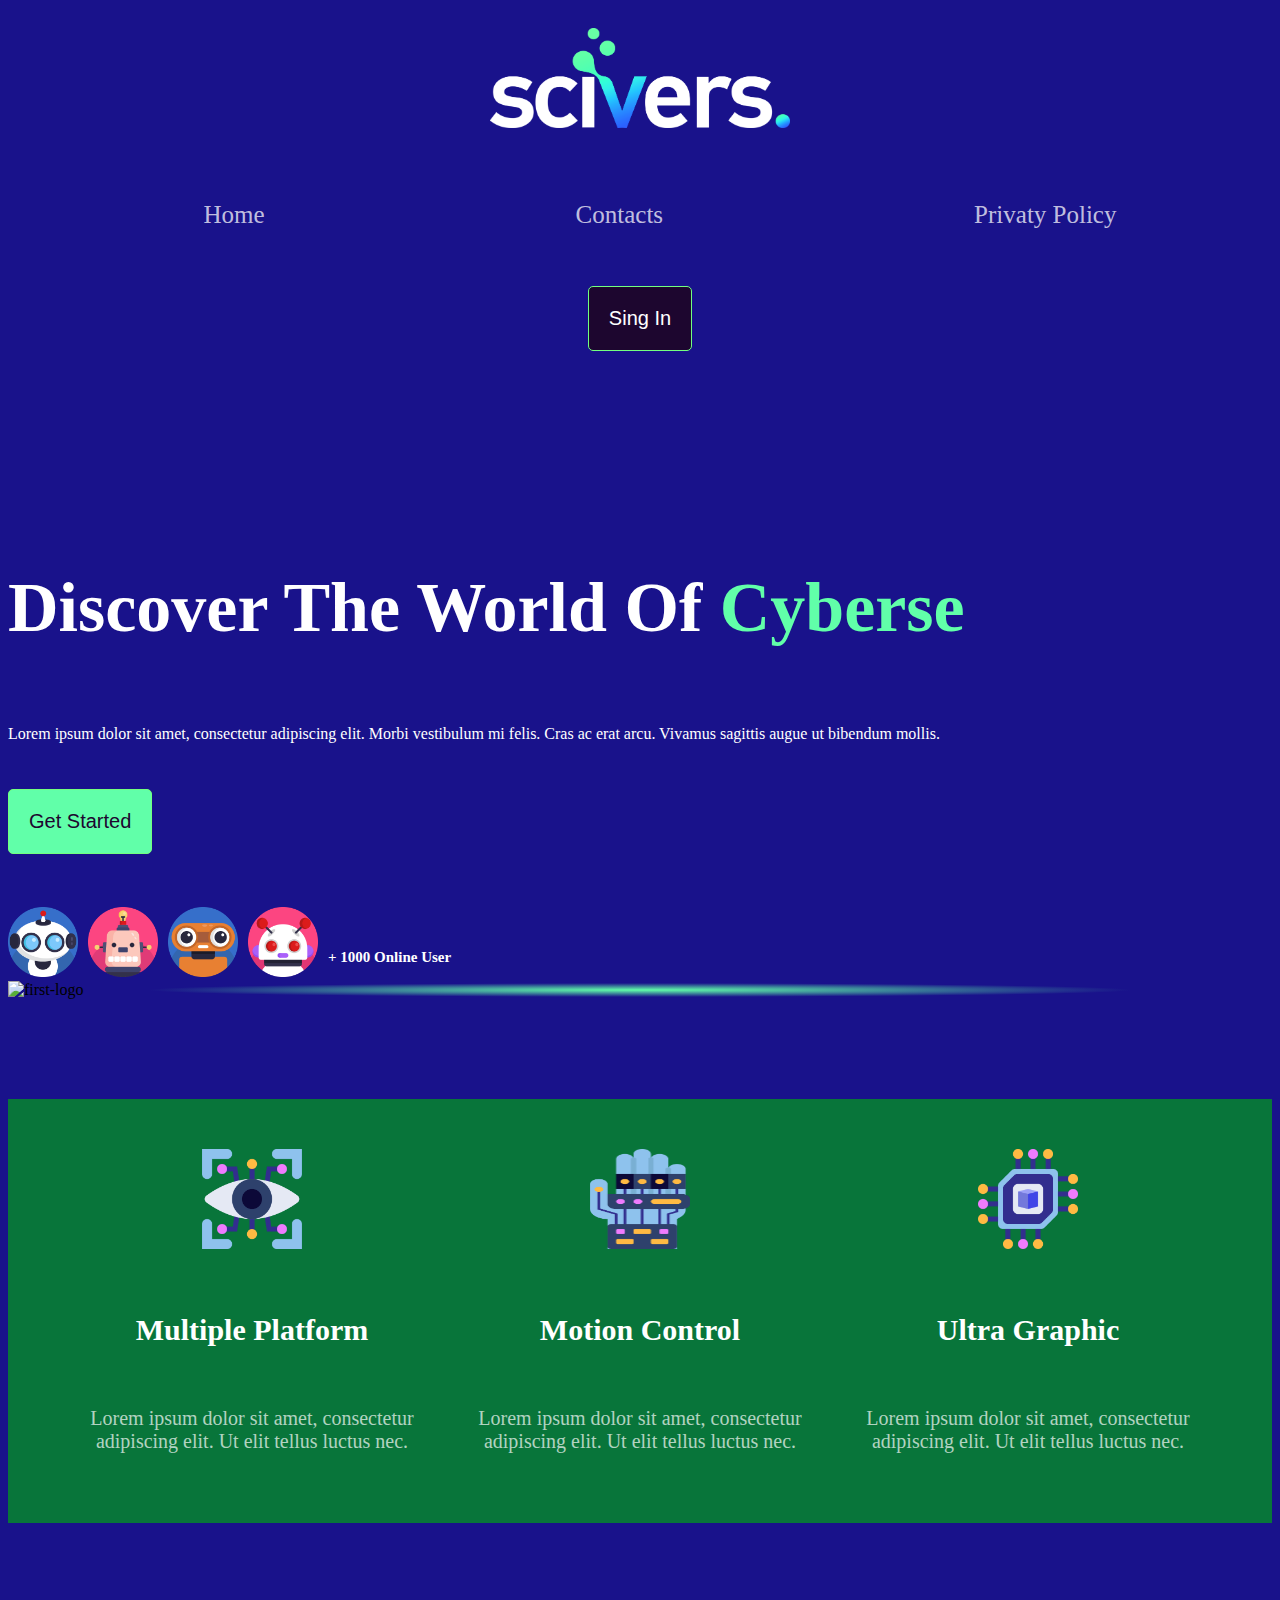
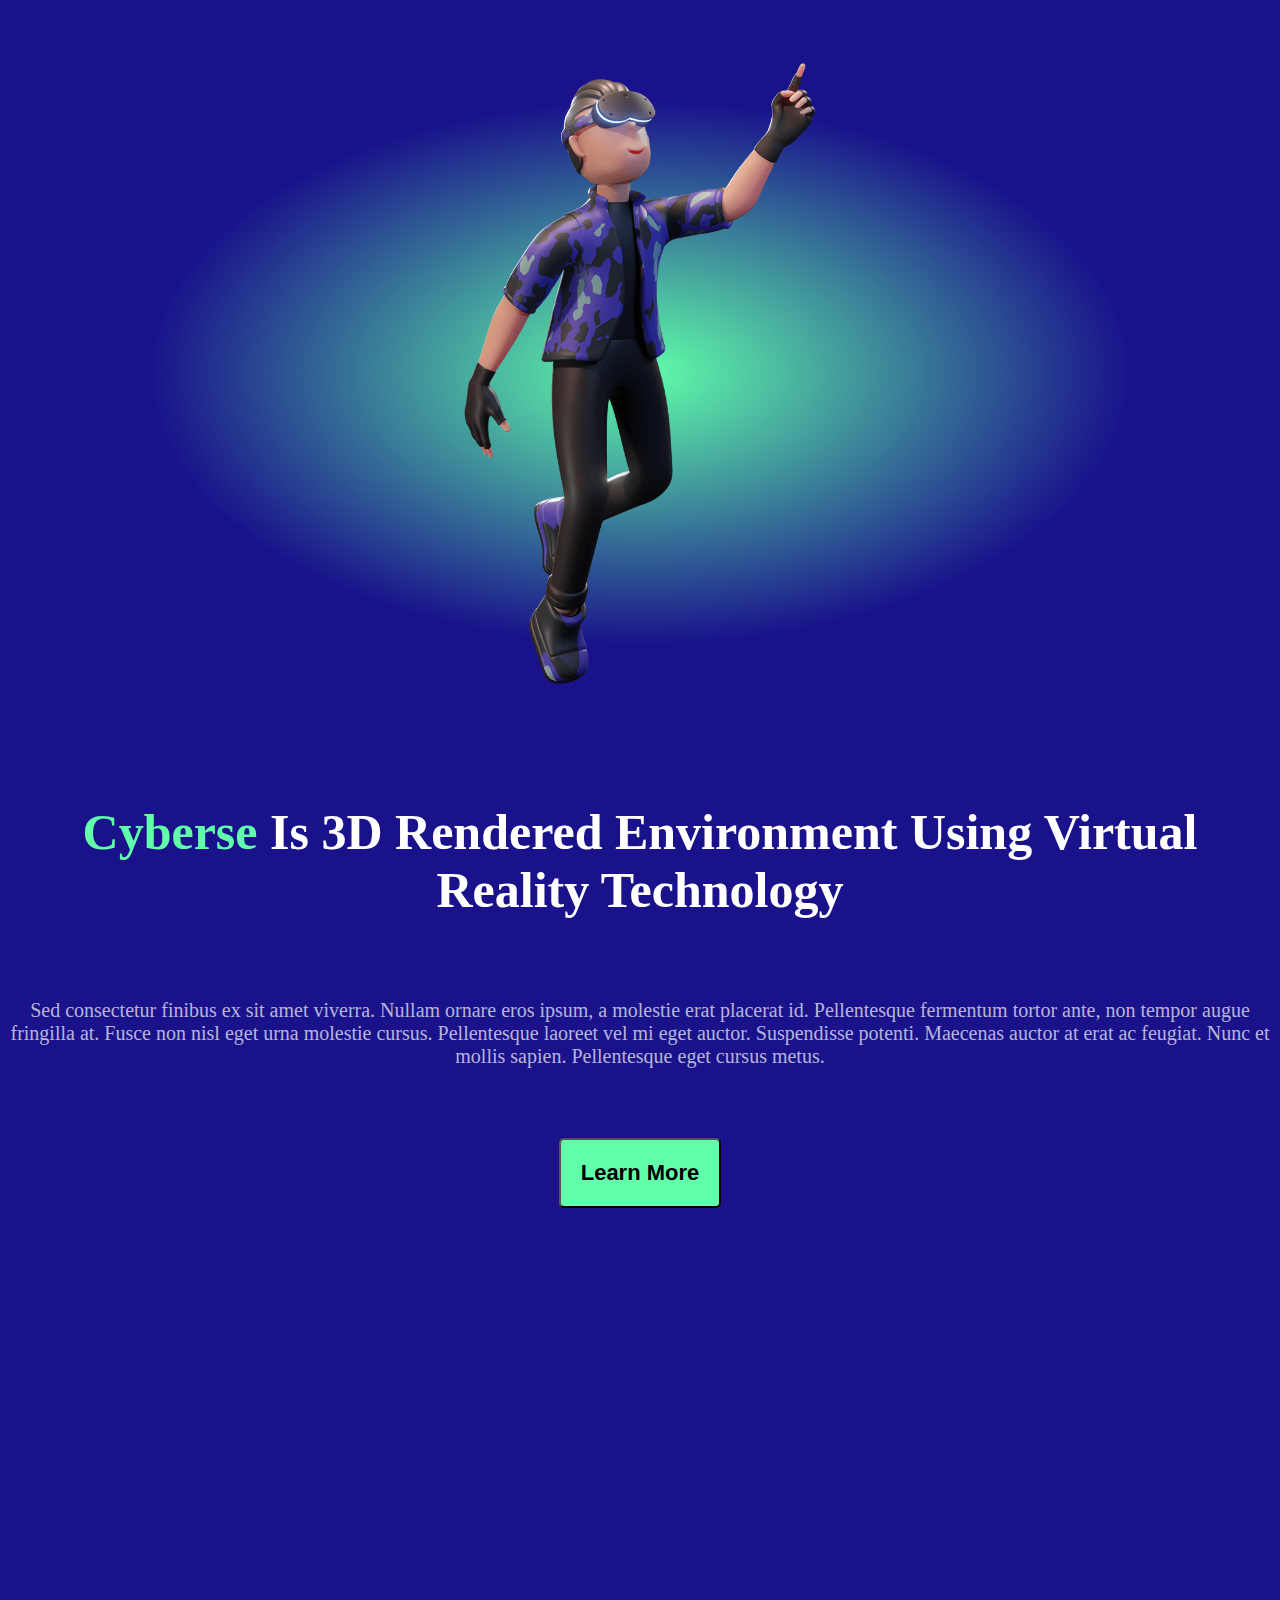
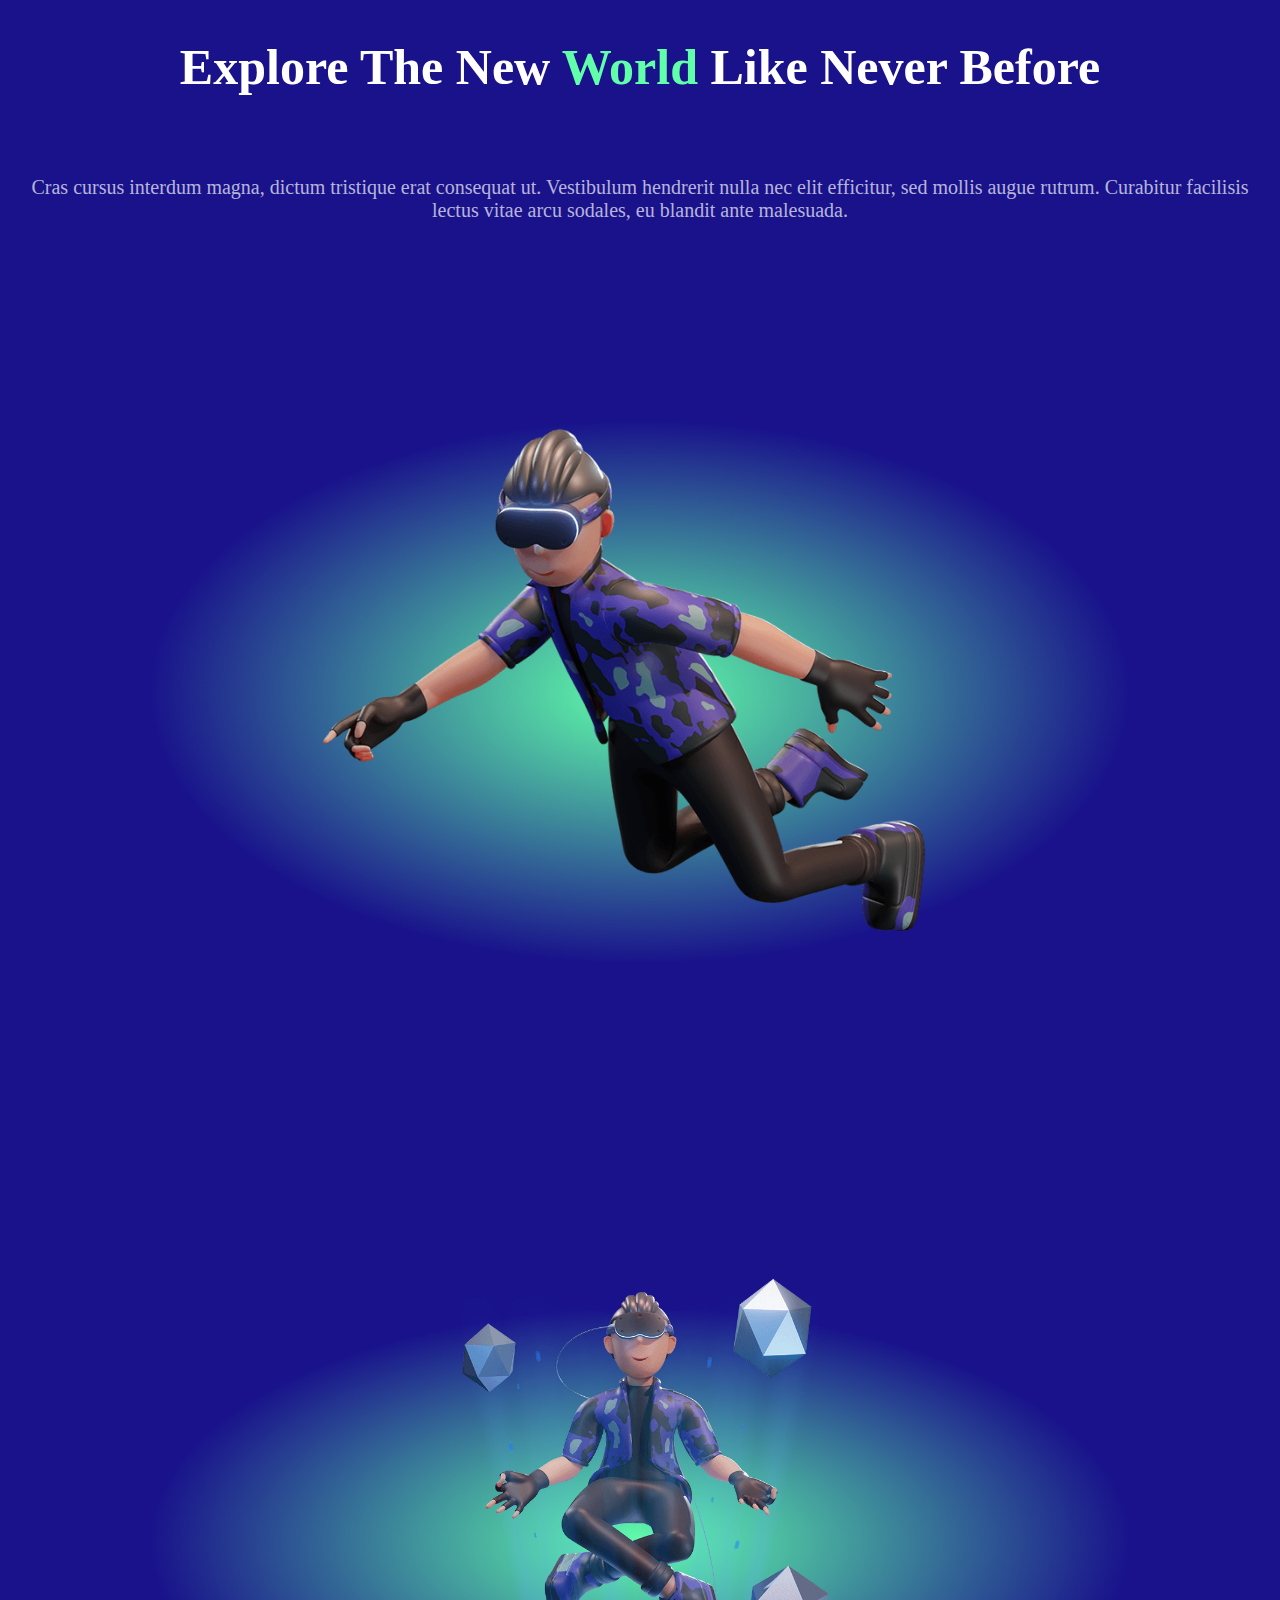
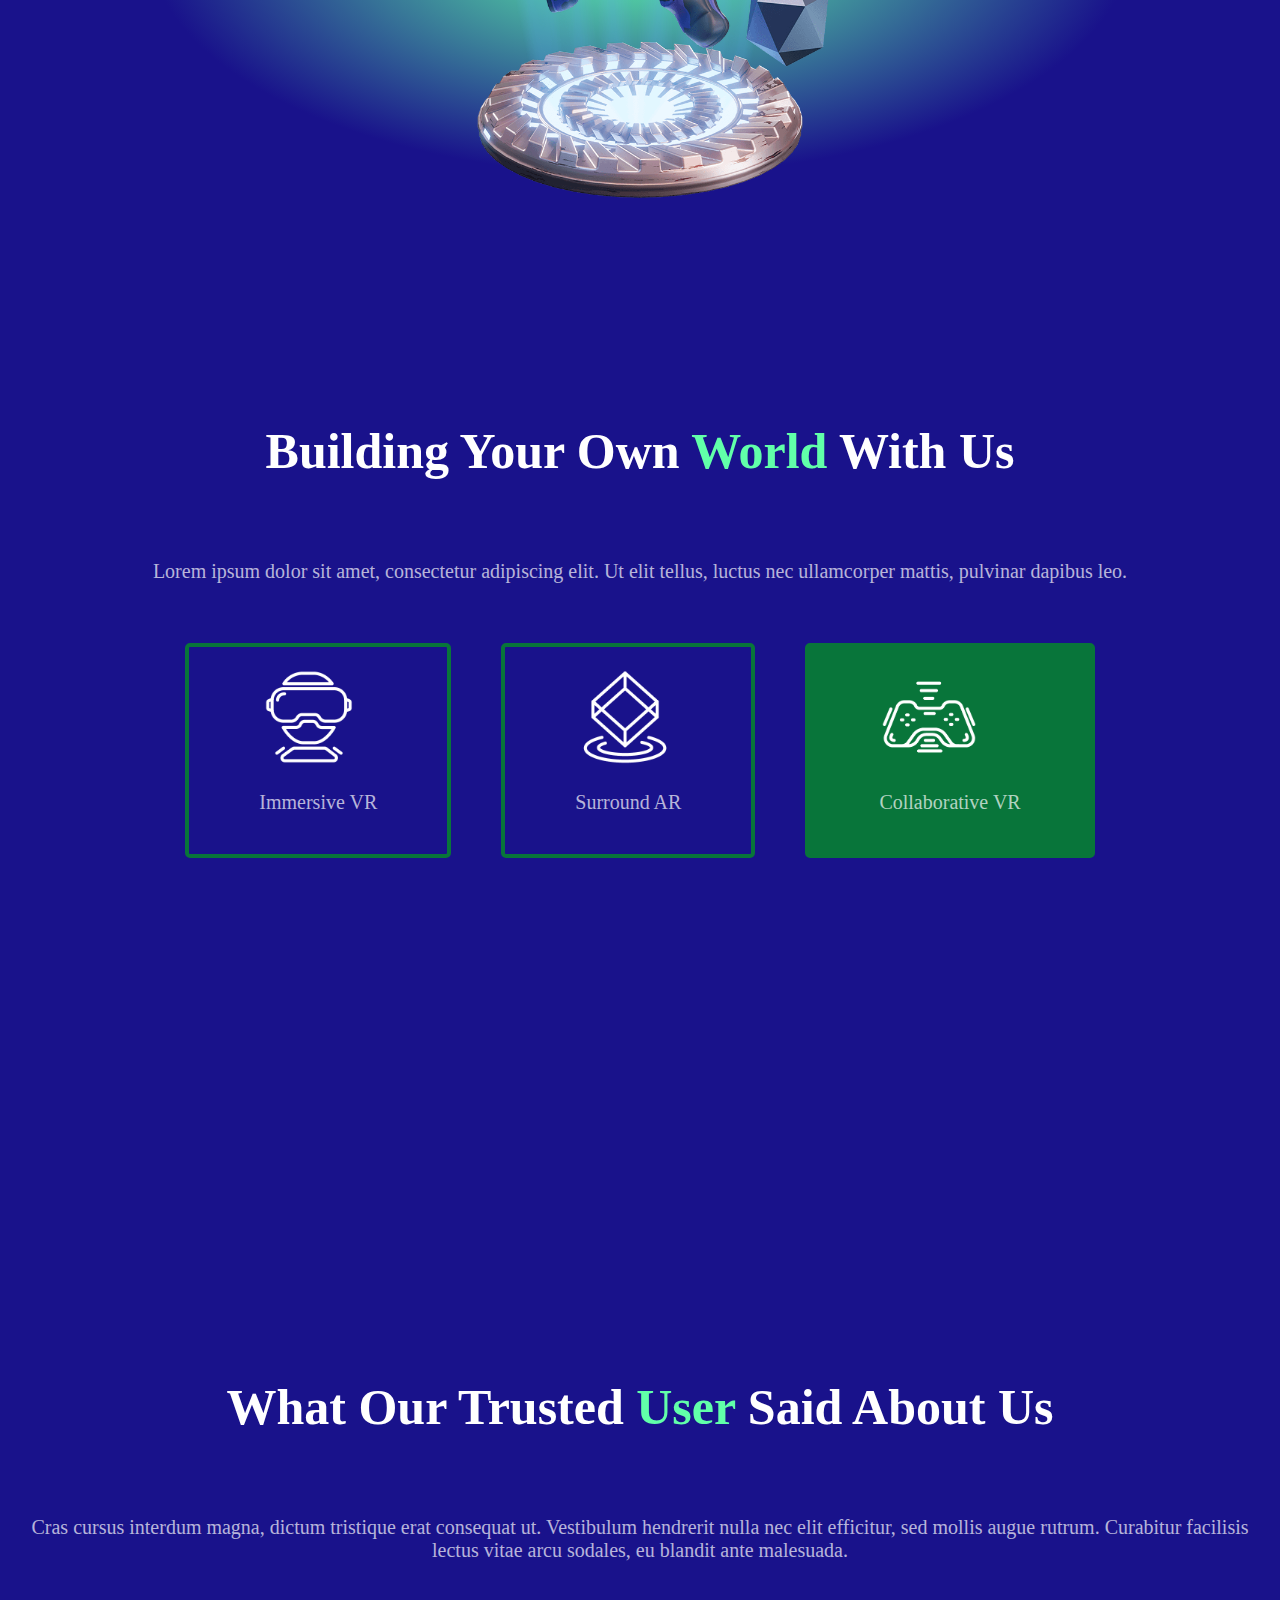
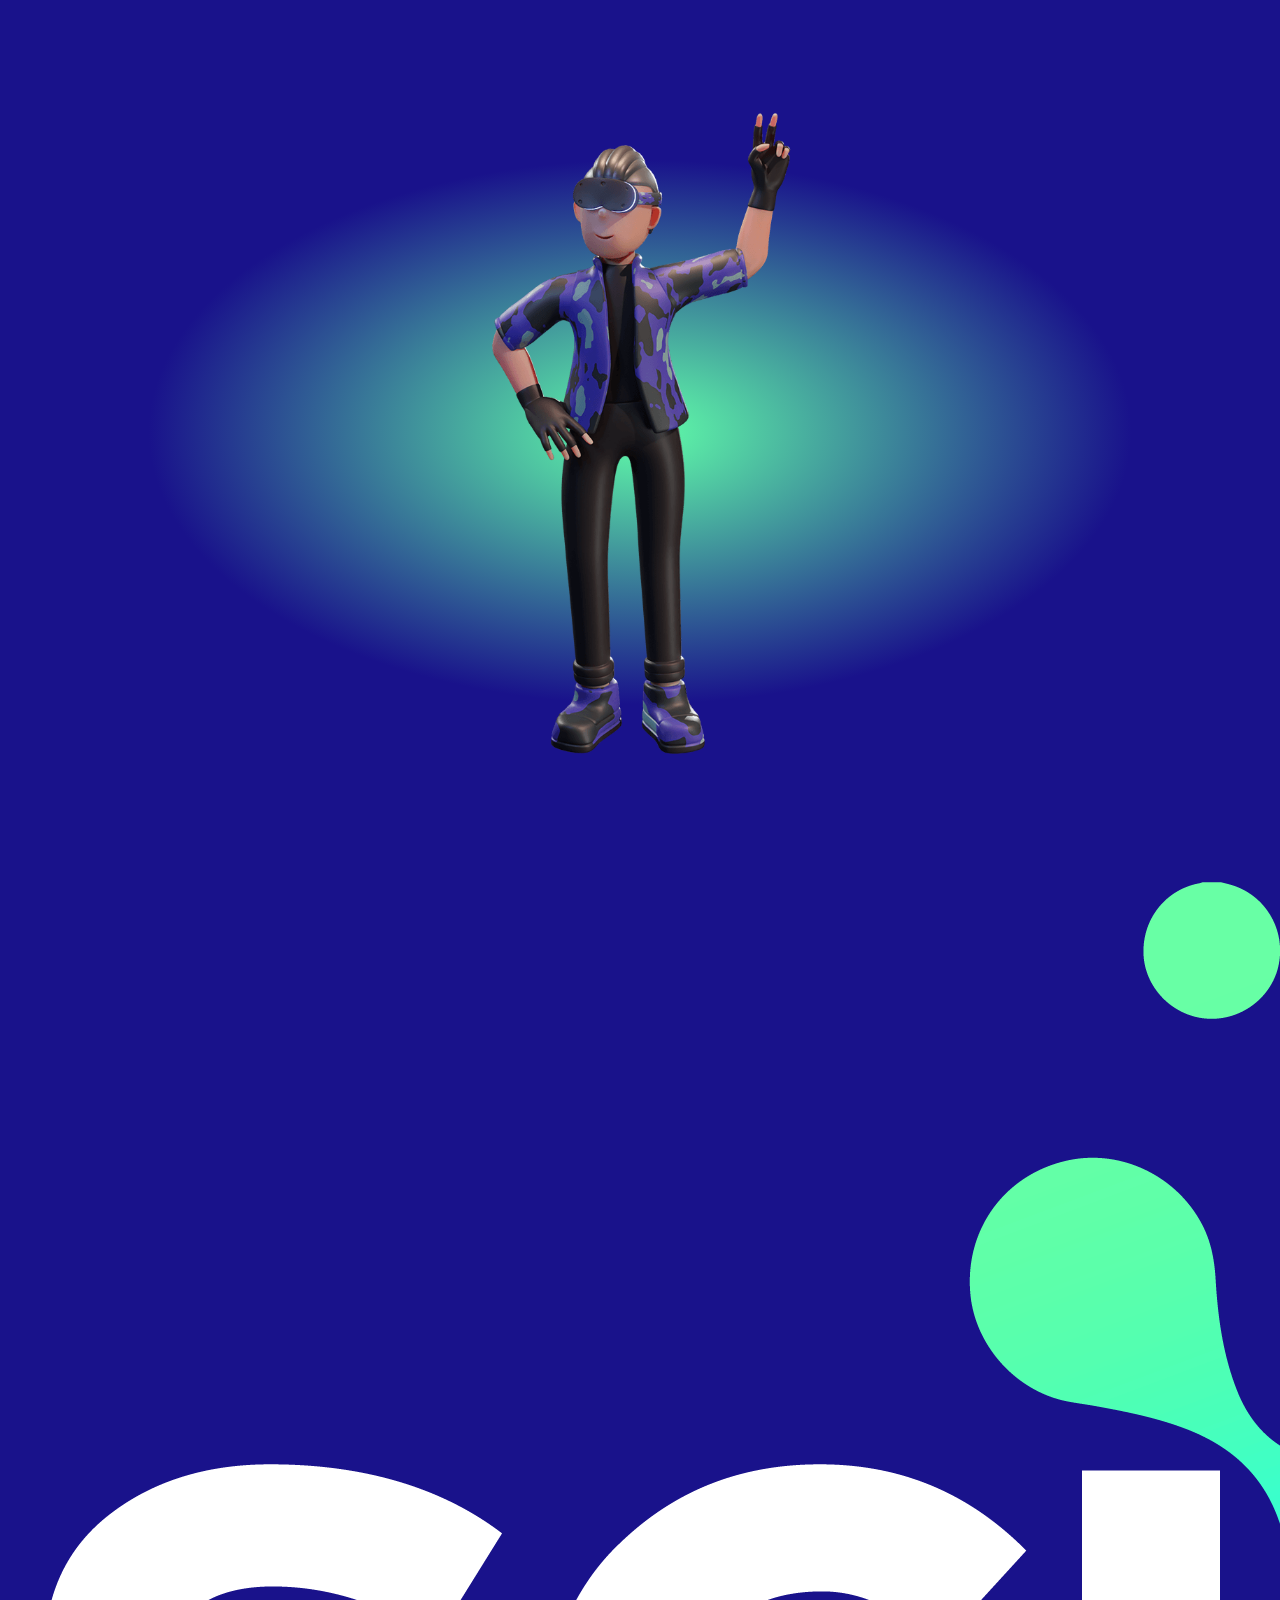
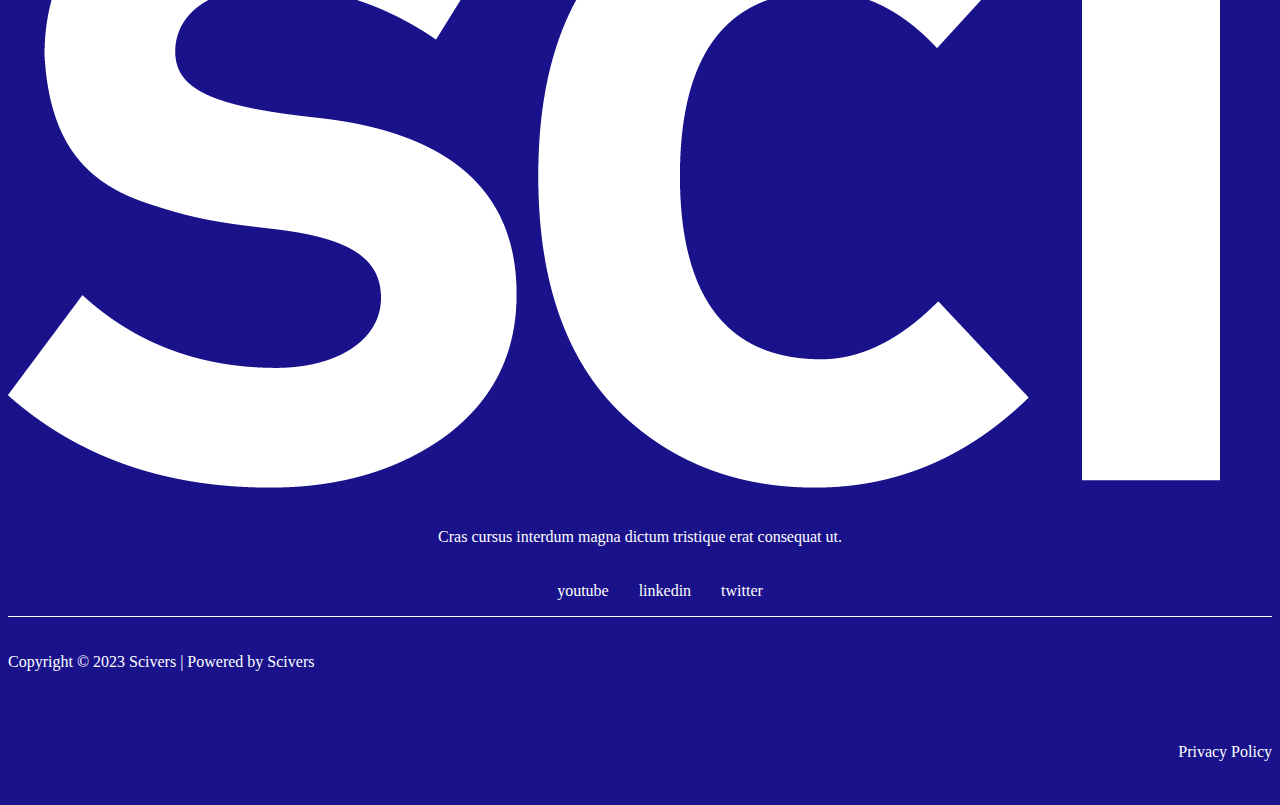
==== commit 36f892a7: "feat:footer finish" ====
--- a/index.html
+++ b/index.html
@@ -27,7 +27,7 @@
               <div class="page">
                 <ul>
                   <li><p>Home</p></li>
-                  <li><p>About</p></li>
+                  <!-- <li><p>About</p></li> -->
                   <li><p>Contacts</p></li>
                   <li>
                     <p><a href="./privacy.html">Privaty Policy</a></p>
@@ -61,7 +61,7 @@
                 </p>
                 <div class="started-watch">
                   <button class="started">Get Started</button>
-                  <button class="watch">Watch Trailer</button>
+                  <!-- <button class="watch">Watch Trailer</button> -->
                 </div>
                 <div class="avatar-img">
                   <img
@@ -284,6 +284,39 @@
         </div>
       </section>
     </main>
-    <footer></footer>
+
+    <footer>
+      <section id="footer">
+        <div class="container">
+          <div class="row">
+            <div class="col-md-12">
+              <img src="./assets/img/logo.png" alt="logo" class="img-fluid" />
+              <p class="footer-text">
+                Cras cursus interdum magna dictum tristique erat consequat ut.
+              </p>
+              <div class="social-media">
+                <ul>
+                  <li>youtube</li>
+                  <li>linkedin</li>
+                  <li>twitter</li>
+                </ul>
+              </div>
+            </div>
+          </div>
+          <div class="row" style="border-top: 1px solid white">
+            <div class="col-md-6">
+              <div class="footer-left">
+                <p>Copyright © 2023 Scivers | Powered by Scivers</p>
+              </div>
+            </div>
+            <div class="col-md-6">
+              <div class="footer-right">
+                <p><a href="./privacy.html"> Privacy Policy </a></p>
+              </div>
+            </div>
+          </div>
+        </div>
+      </section>
+    </footer>
   </body>
 </html>
--- a/assets/css/style.css
+++ b/assets/css/style.css
@@ -27,7 +27,7 @@
   height: 100px;
 }
 #header .page {
-  padding: 1rem 0;
+  padding: 2rem 0 0 0;
 }
 #header .page ul {
   display: flex;
@@ -48,6 +48,7 @@
   display: flex;
   justify-content: center;
   align-items: center;
+  padding: 1rem 0 0 0;
 }
 #header .sing-in button {
   padding: 20px;
@@ -275,4 +276,30 @@
   background-color: #08753a;
   border: #08753a 4px solid;
   color: white;
+}
+
+#footer p {
+  padding: 20px 0;
+  color: white;
+}
+#footer .social-media ul {
+  display: flex;
+  justify-content: center;
+  align-items: center;
+  color: white;
+  gap: 30px;
+}
+#footer .footer-left {
+  display: flex;
+  justify-content: start;
+}
+#footer .footer-right {
+  display: flex;
+  justify-content: end;
+}
+#footer .footer-right a {
+  color: white;
+}
+#footer .footer-text {
+  text-align: center;
 }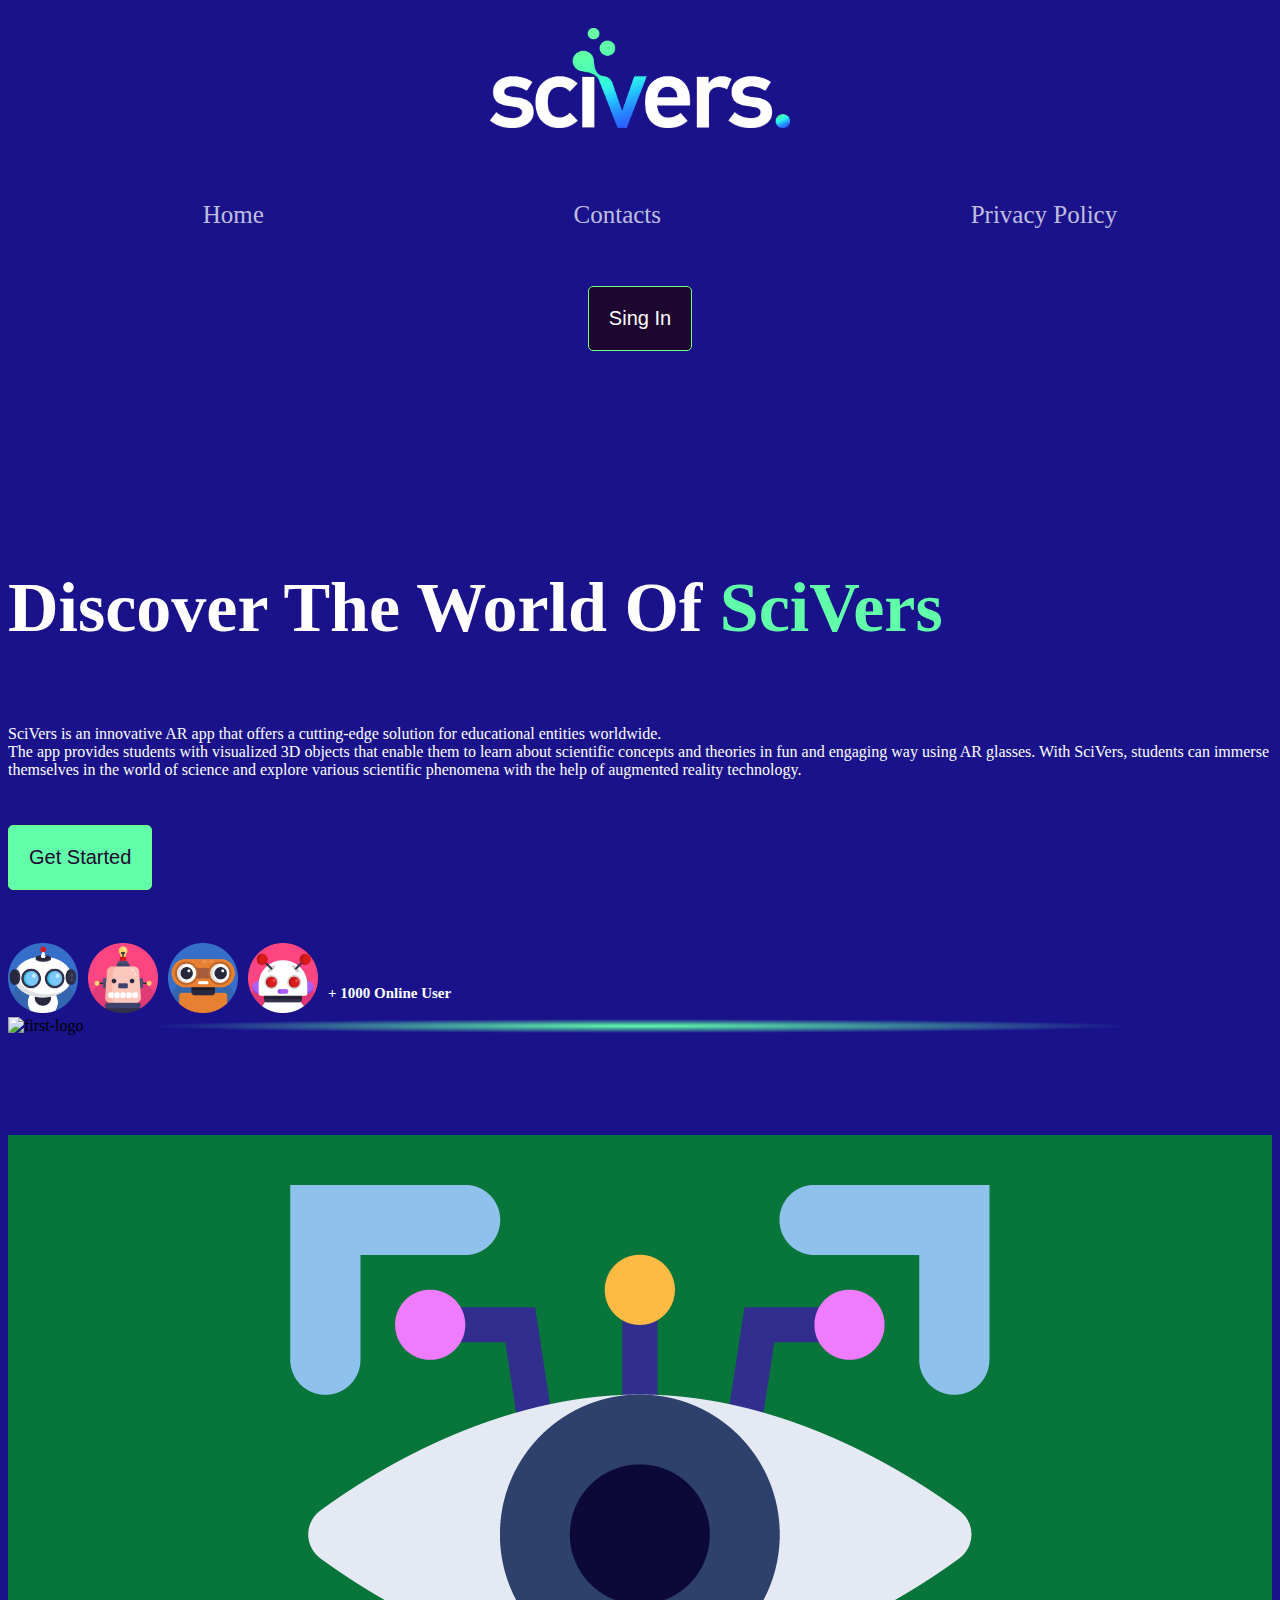
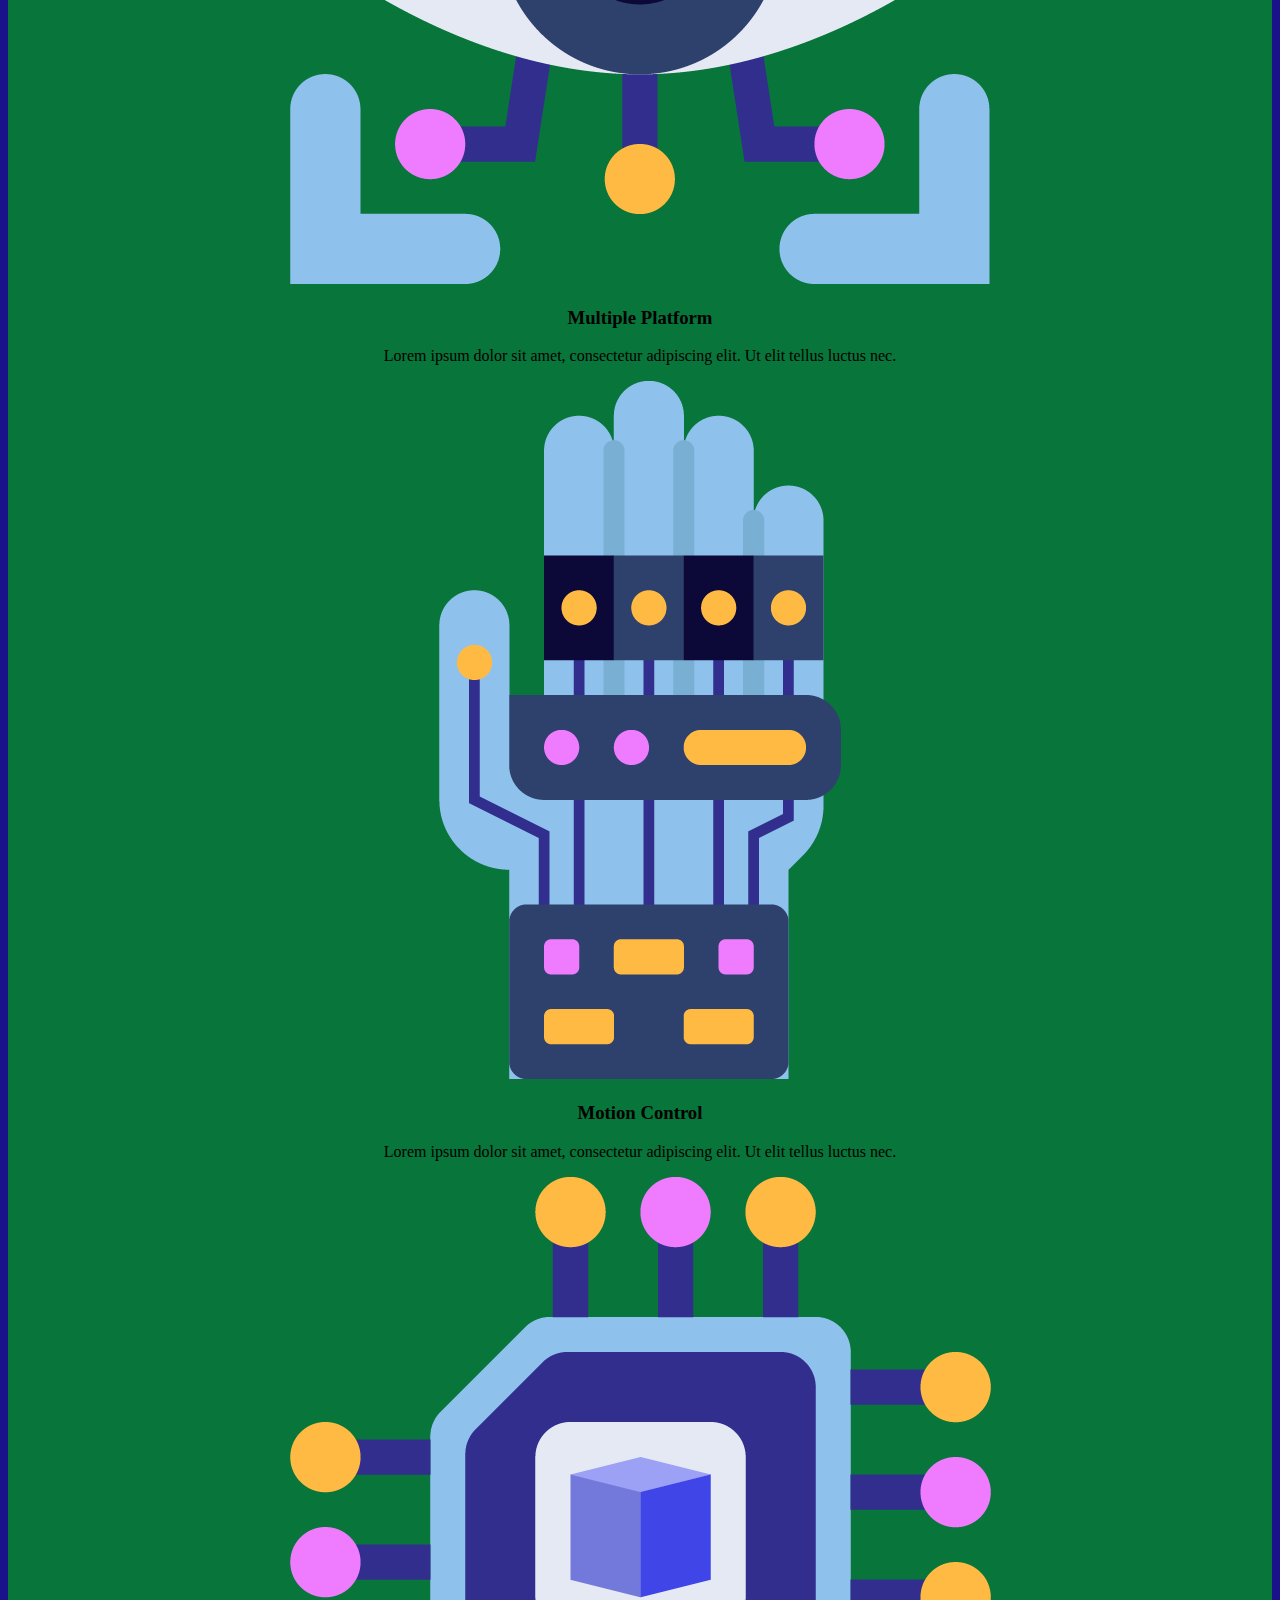
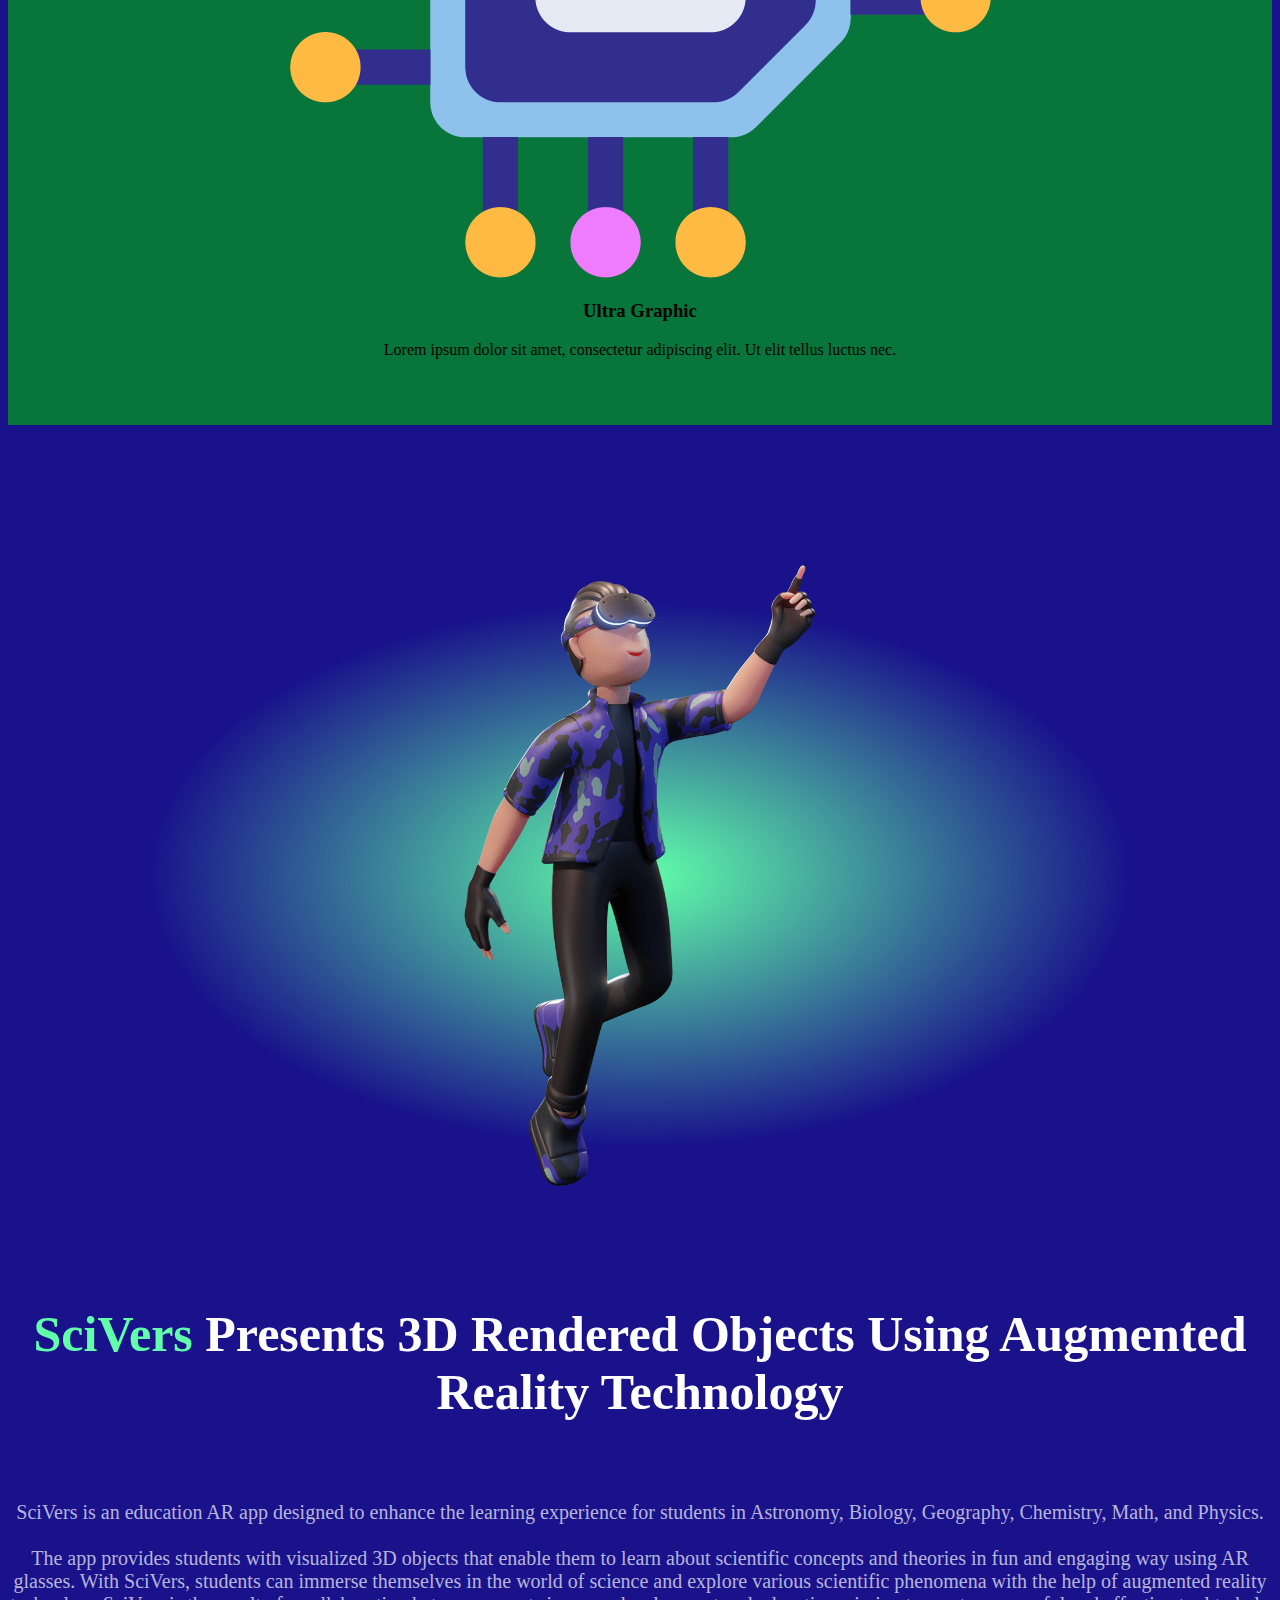
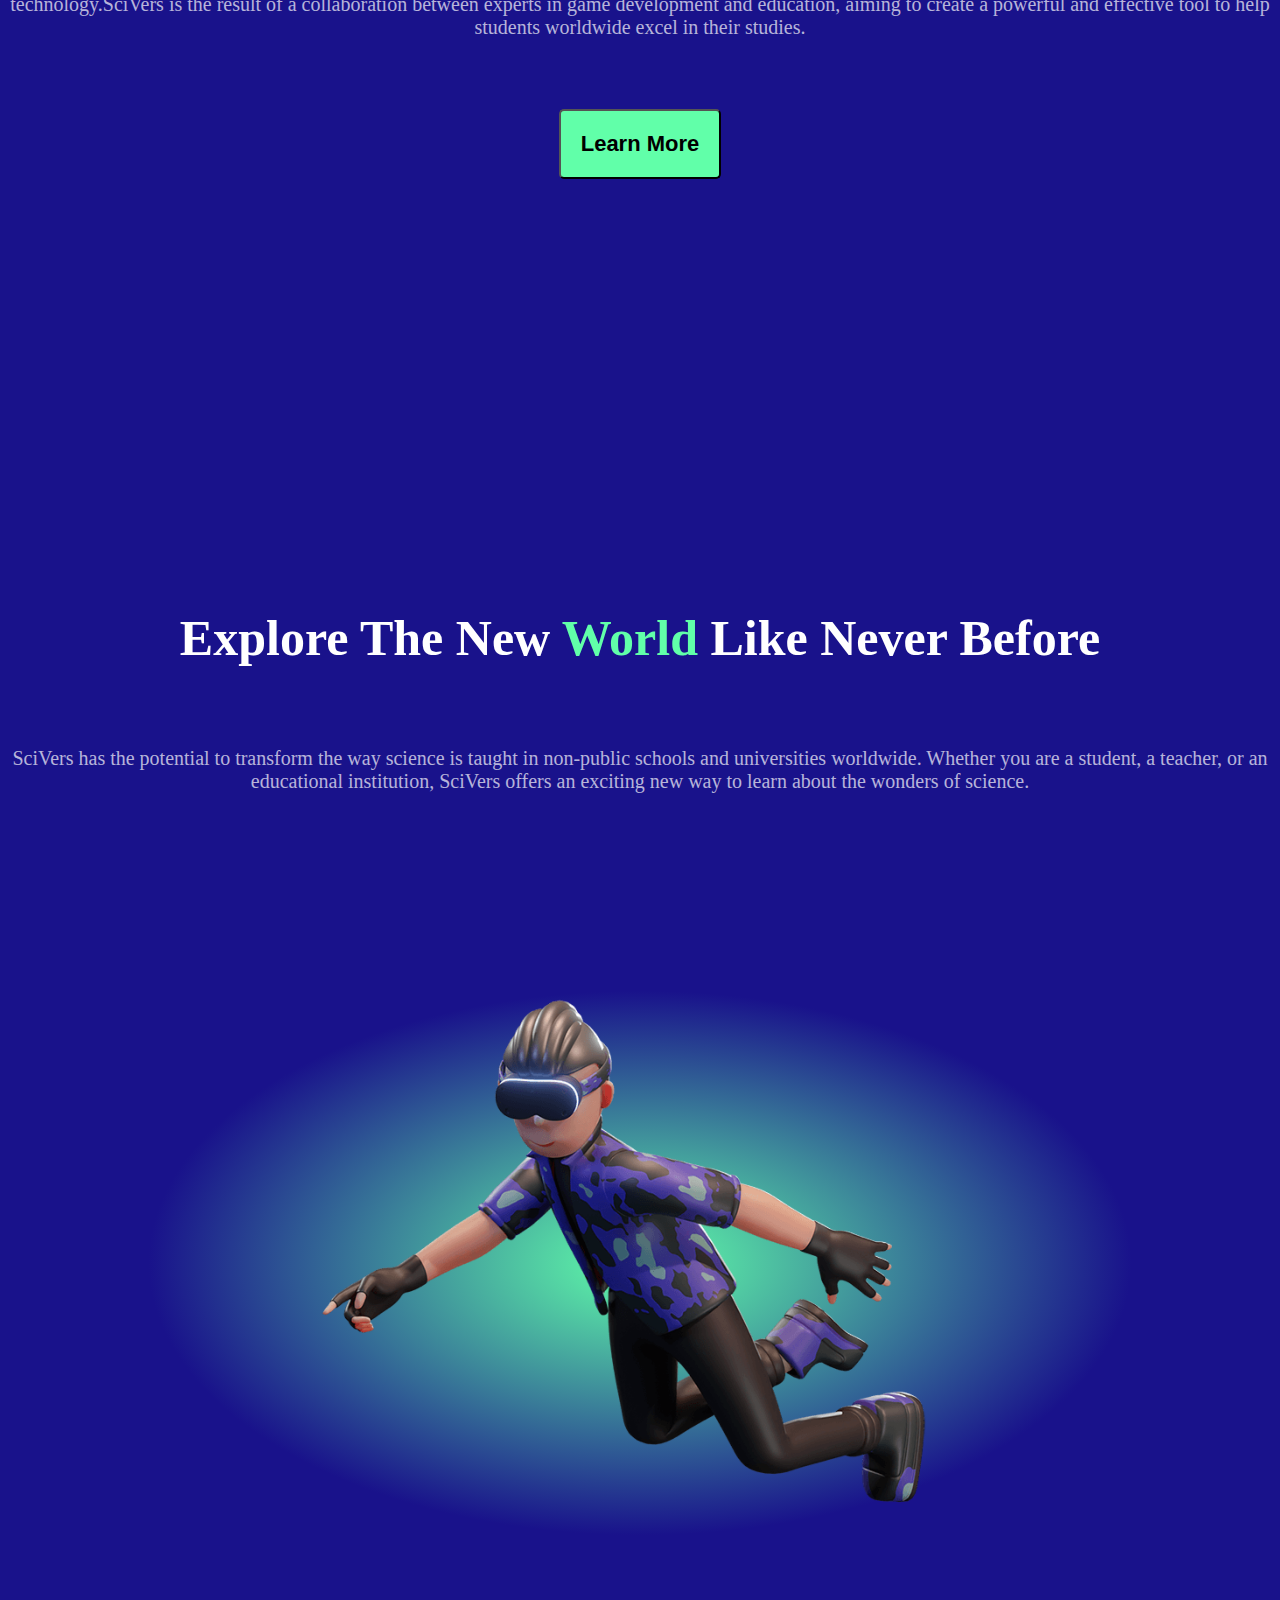
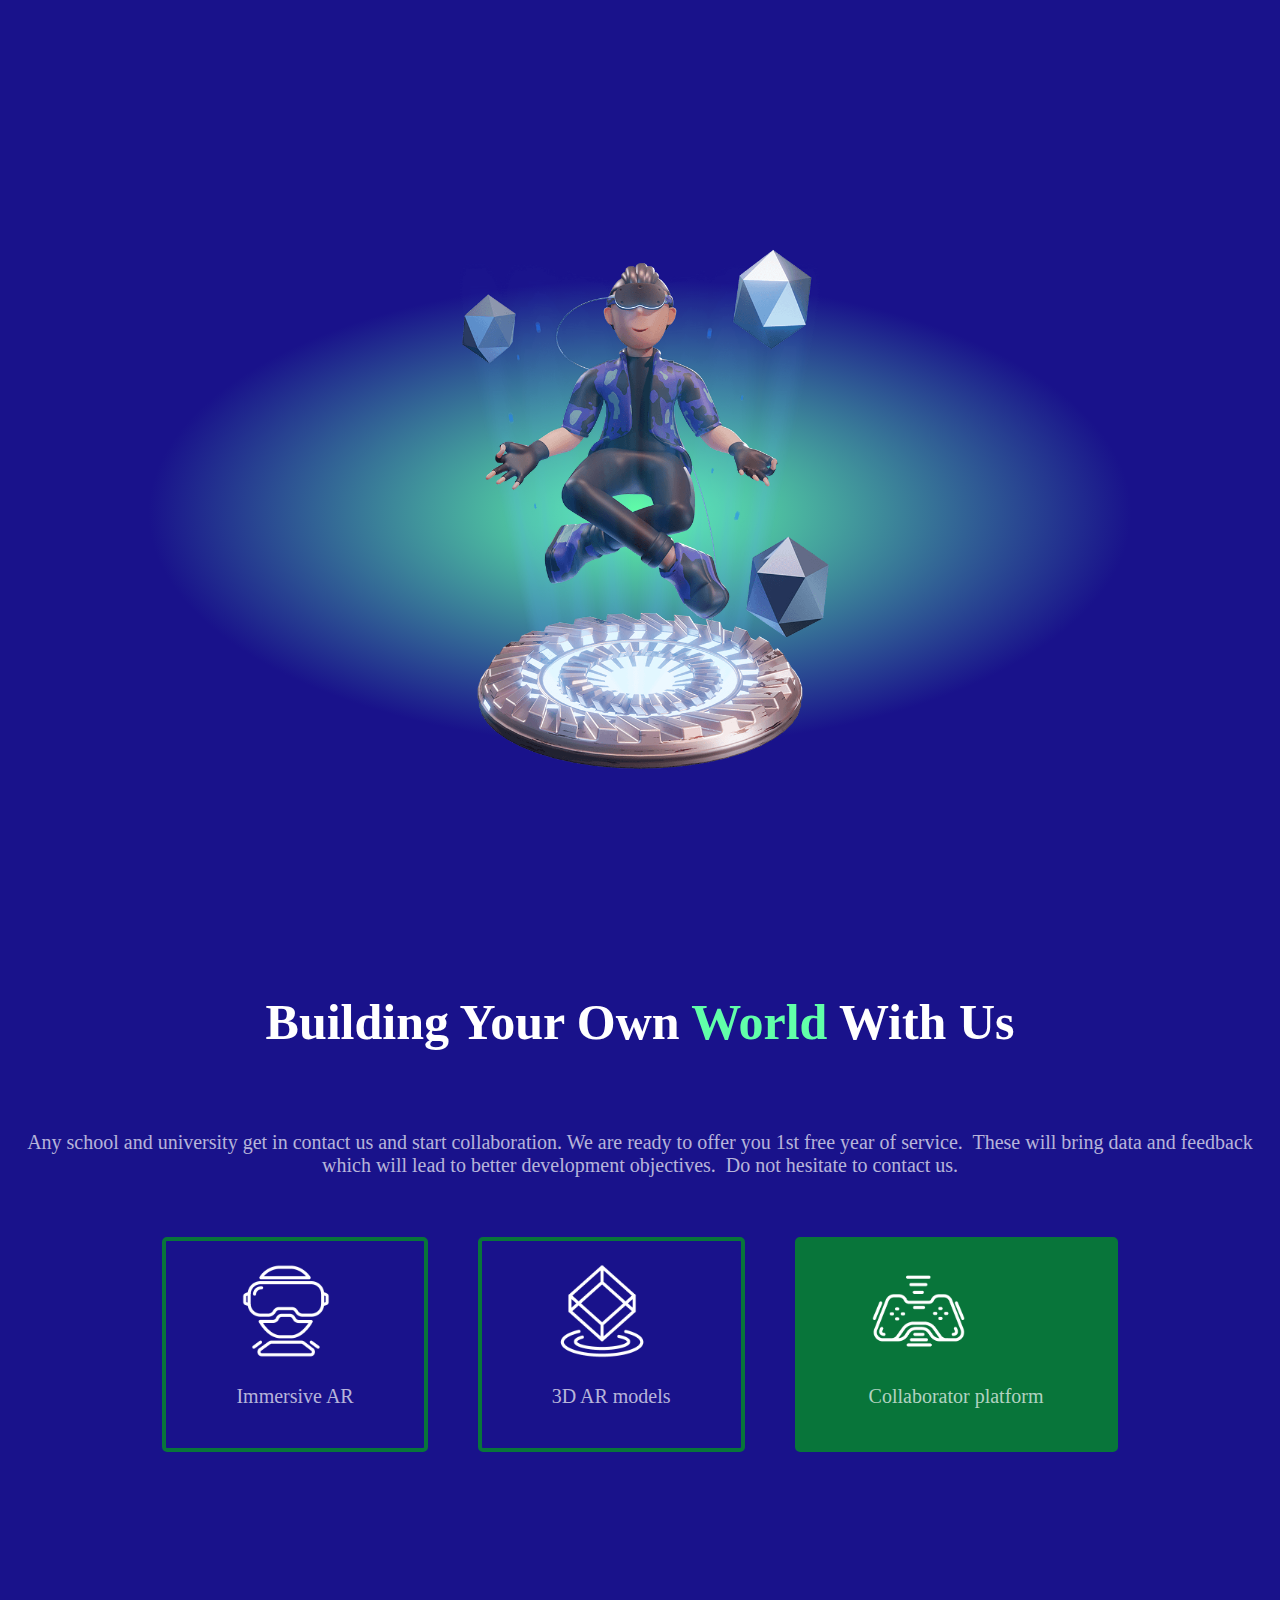
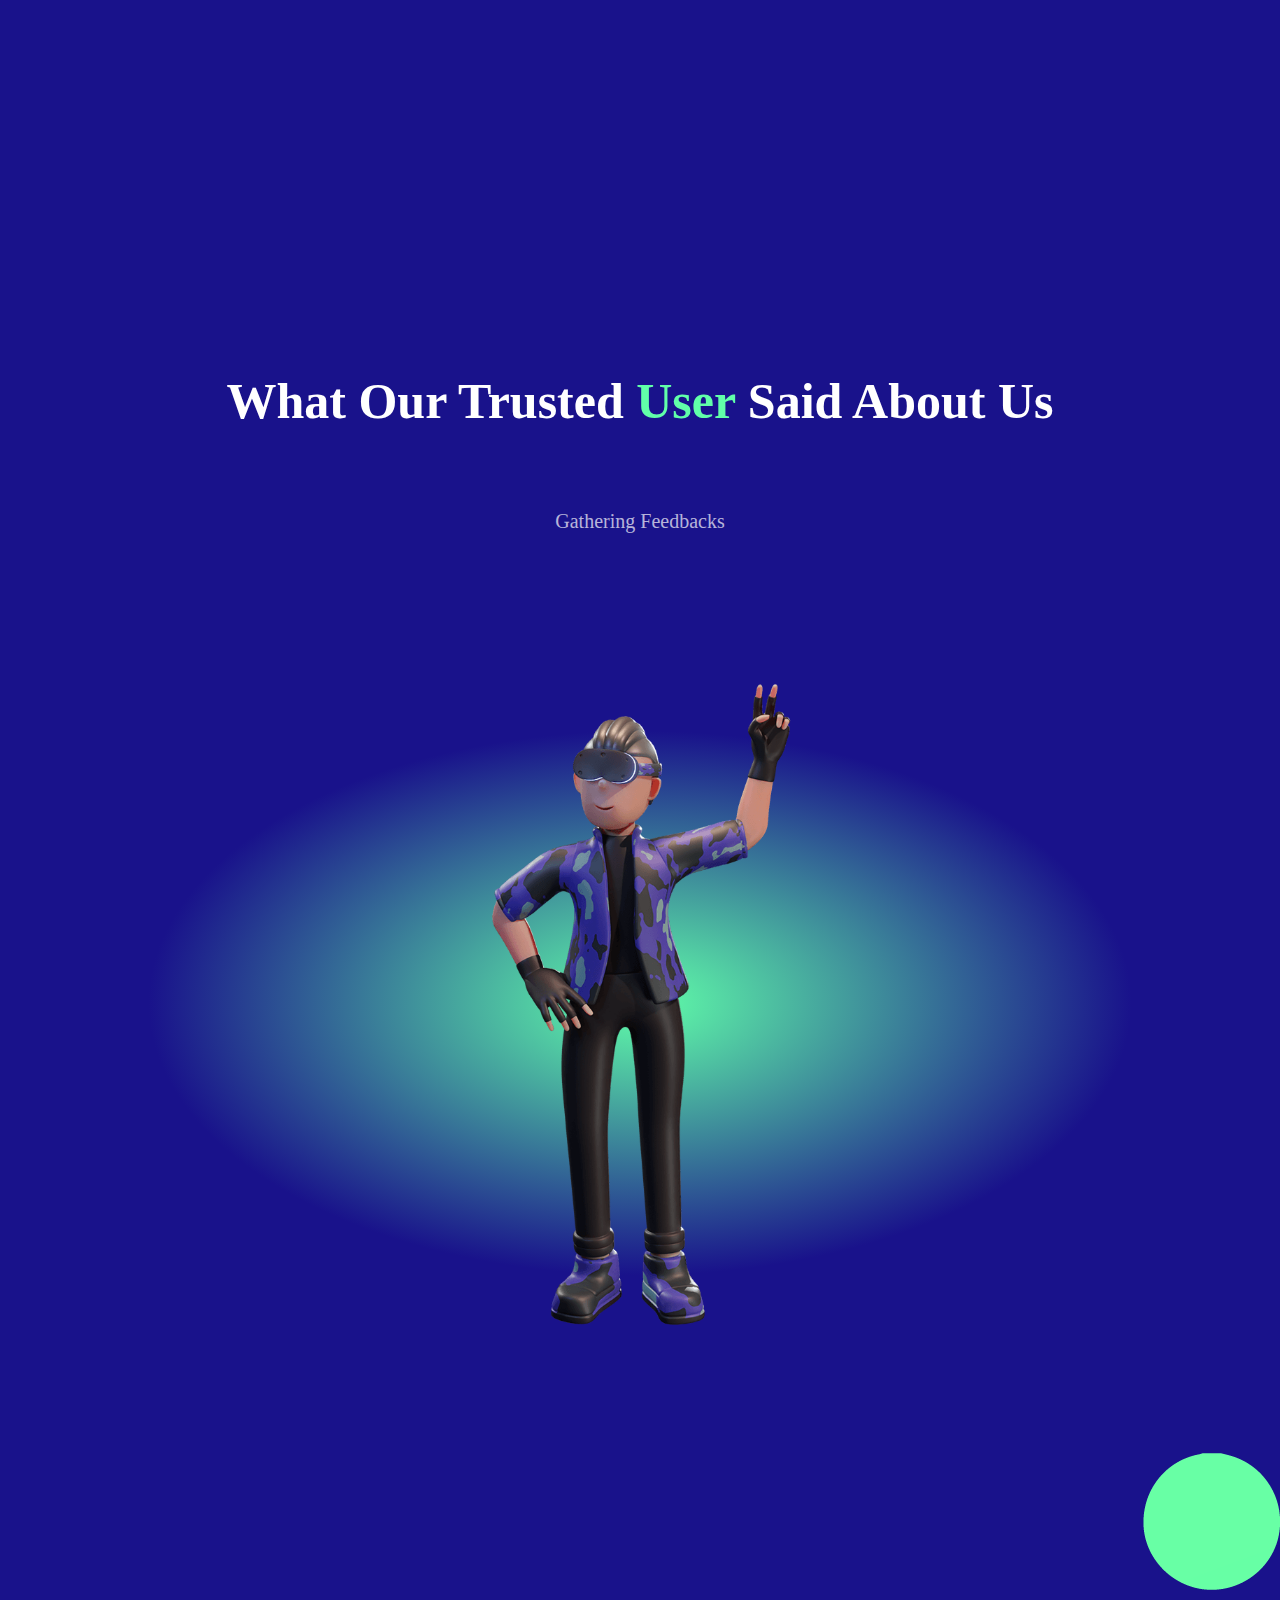
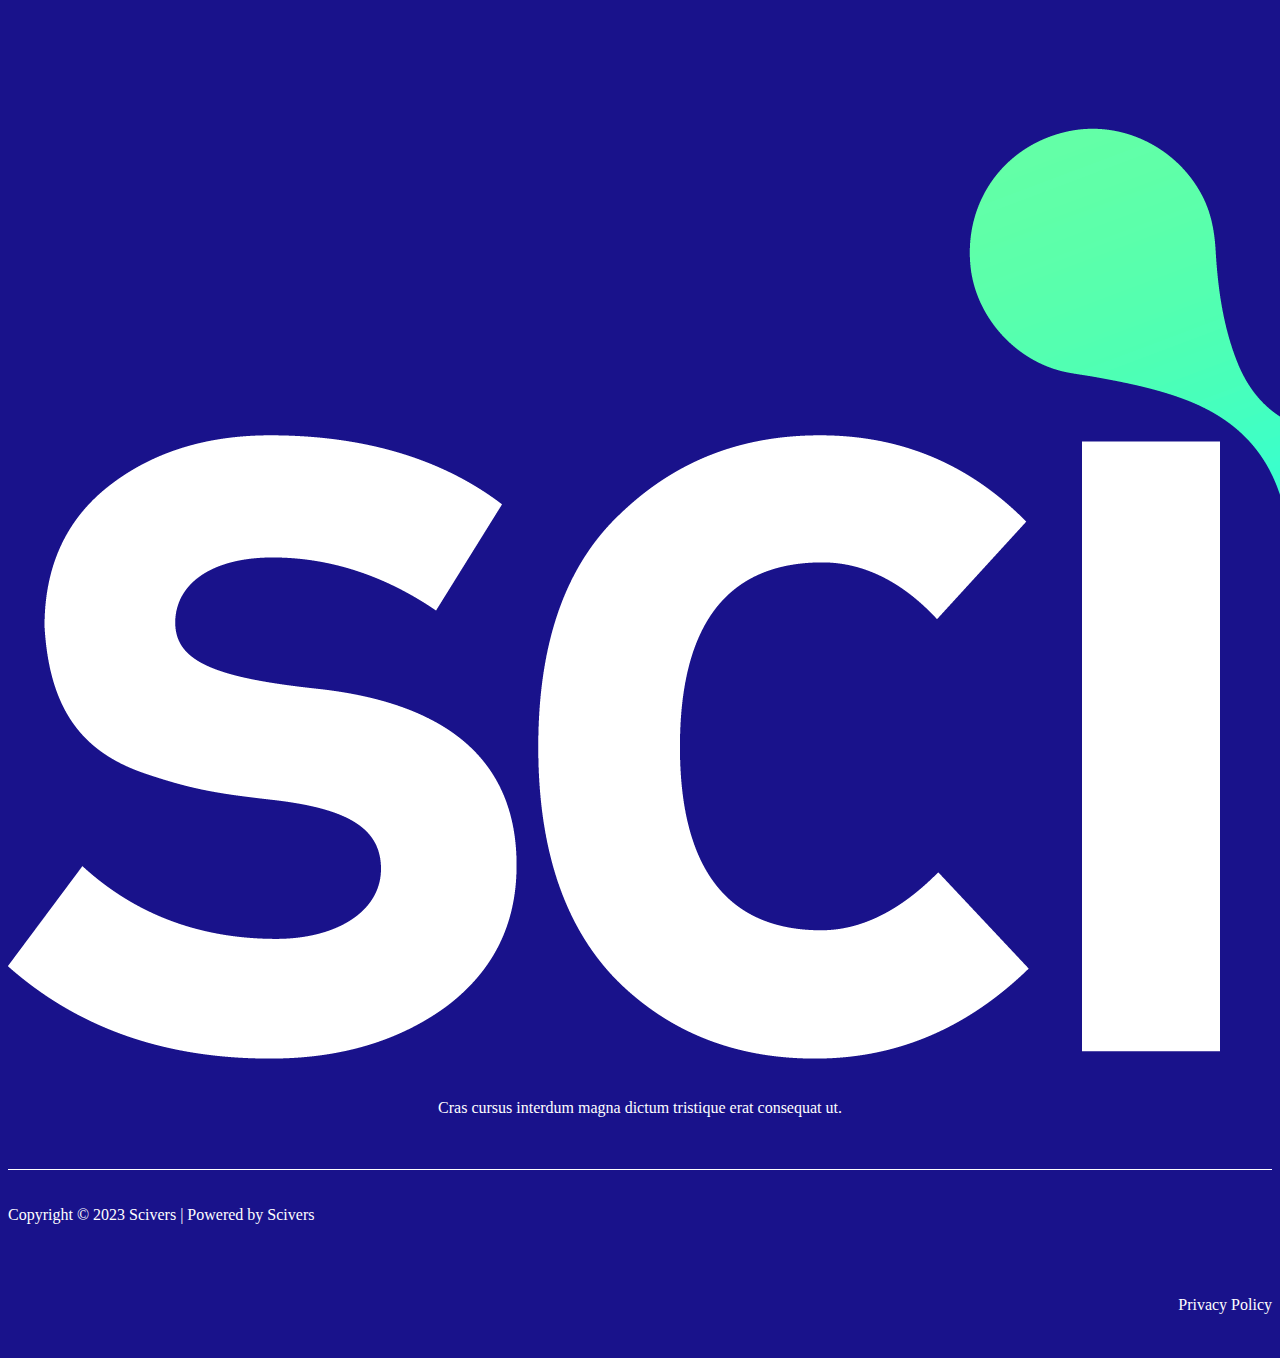
==== commit 1ce020f7: "feat:meta tag" ====
--- a/index.html
+++ b/index.html
@@ -4,6 +4,15 @@
     <meta charset="UTF-8" />
     <meta http-equiv="X-UA-Compatible" content="IE=edge" />
     <meta name="viewport" content="width=device-width, initial-scale=1.0" />
+    <meta
+      name="description"
+      content="scivers ar educational platform, ar glasses, arverse, augmented reality, 3d edu models, edutech, edtech"
+    />
+    <meta
+      name="description"
+      content="AR app that offers a cutting-edge solution for non-public schools and universities worldwide."
+    />
+
     <title>caveman.games</title>
     <link rel="stylesheet" href="./assets/css/style.css" />
     <link
@@ -12,6 +21,13 @@
       integrity="sha384-EVSTQN3/azprG1Anm3QDgpJLIm9Nao0Yz1ztcQTwFspd3yD65VohhpuuCOmLASjC"
       crossorigin="anonymous"
     />
+    <link
+      rel="stylesheet"
+      href="https://cdnjs.cloudflare.com/ajax/libs/font-awesome/6.4.0/css/all.min.css"
+      integrity="sha512-iecdLmaskl7CVkqkXNQ/ZH/XLlvWZOJyj7Yy7tcenmpD1ypASozpmT/E0iPtmFIB46ZmdtAc9eNBvH0H/ZpiBw=="
+      crossorigin="anonymous"
+      referrerpolicy="no-referrer"
+    />
   </head>
   <body>
     <header>
@@ -30,7 +46,7 @@
                   <!-- <li><p>About</p></li> -->
                   <li><p>Contacts</p></li>
                   <li>
-                    <p><a href="./privacy.html">Privaty Policy</a></p>
+                    <p><a href="./privacy.html">Privacy Policy</a></p>
                   </li>
                 </ul>
               </div>
@@ -52,13 +68,20 @@
             <div class="col-md-6">
               <div class="text">
                 <h1 class="title">
-                  Discover The World Of <span>Cyberse</span>
+                  Discover The World Of <span>SciVers</span>
                 </h1>
                 <p>
-                  Lorem ipsum dolor sit amet, consectetur adipiscing elit. Morbi
-                  vestibulum mi felis. Cras ac erat arcu. Vivamus sagittis augue
-                  ut bibendum mollis.
-                </p>
+                  SciVers is an innovative AR app that offers a cutting-edge
+                  solution for educational entities worldwide.
+                  <br />
+                  The app provides students with visualized 3D objects that
+                  enable them to learn about scientific concepts and theories in
+                  fun and engaging way using AR glasses. With SciVers, students
+                  can immerse themselves in the world of science and explore
+                  various scientific phenomena with the help of augmented
+                  reality technology.
+                </p>
+
                 <div class="started-watch">
                   <button class="started">Get Started</button>
                   <!-- <button class="watch">Watch Trailer</button> -->
@@ -106,48 +129,46 @@
       <section id="second-section">
         <div class="container">
           <div class="row">
-            <div class="platform">
-              <div class="col-4">
-                <div class="multiple">
-                  <img
-                    src="./assets/img/graphic.png"
-                    alt="logo"
-                    class="img-fluid"
-                  />
-                  <h3>Multiple Platform</h3>
-                  <p>
-                    Lorem ipsum dolor sit amet, consectetur adipiscing elit. Ut
-                    elit tellus luctus nec.
-                  </p>
-                </div>
-              </div>
-              <div class="col-4">
-                <div class="motion">
-                  <img
-                    src="./assets/img/motioncont.png"
-                    alt="logo"
-                    class="img-fluid"
-                  />
-                  <h3>Motion Control</h3>
-                  <p>
-                    Lorem ipsum dolor sit amet, consectetur adipiscing elit. Ut
-                    elit tellus luctus nec.
-                  </p>
-                </div>
-              </div>
-              <div class="col-4">
-                <div class="ultra">
-                  <img
-                    src="./assets/img/multiplat.png"
-                    alt="logo"
-                    class="img-fluid"
-                  />
-                  <h3>Ultra Graphic</h3>
-                  <p>
-                    Lorem ipsum dolor sit amet, consectetur adipiscing elit. Ut
-                    elit tellus luctus nec.
-                  </p>
-                </div>
+            <div class="col-md-4">
+              <div class="multiple">
+                <img
+                  src="./assets/img/graphic.png"
+                  alt="logo"
+                  class="img-fluid"
+                />
+                <h3>Multiple Platform</h3>
+                <p>
+                  Lorem ipsum dolor sit amet, consectetur adipiscing elit. Ut
+                  elit tellus luctus nec.
+                </p>
+              </div>
+            </div>
+            <div class="col-md-4">
+              <div class="motion">
+                <img
+                  src="./assets/img/motioncont.png"
+                  alt="logo"
+                  class="img-fluid"
+                />
+                <h3>Motion Control</h3>
+                <p>
+                  Lorem ipsum dolor sit amet, consectetur adipiscing elit. Ut
+                  elit tellus luctus nec.
+                </p>
+              </div>
+            </div>
+            <div class="col-md-4">
+              <div class="ultra">
+                <img
+                  src="./assets/img/multiplat.png"
+                  alt="logo"
+                  class="img-fluid"
+                />
+                <h3>Ultra Graphic</h3>
+                <p>
+                  Lorem ipsum dolor sit amet, consectetur adipiscing elit. Ut
+                  elit tellus luctus nec.
+                </p>
               </div>
             </div>
           </div>
@@ -169,17 +190,24 @@
             <div class="col-md-8">
               <div class="render-container">
                 <h3>
-                  <span> Cyberse</span> Is 3D Rendered Environment Using Virtual
-                  Reality Technology
+                  <span> SciVers </span> Presents 3D Rendered Objects Using
+                  Augmented Reality Technology
                 </h3>
                 <p>
-                  Sed consectetur finibus ex sit amet viverra. Nullam ornare
-                  eros ipsum, a molestie erat placerat id. Pellentesque
-                  fermentum tortor ante, non tempor augue fringilla at. Fusce
-                  non nisl eget urna molestie cursus. Pellentesque laoreet vel
-                  mi eget auctor. Suspendisse potenti. Maecenas auctor at erat
-                  ac feugiat. Nunc et mollis sapien. Pellentesque eget cursus
-                  metus.
+                  SciVers is an education AR app designed to enhance the
+                  learning experience for students in Astronomy, Biology,
+                  Geography, Chemistry, Math, and Physics.
+                  <br />
+                  <br />
+                  The app provides students with visualized 3D objects that
+                  enable them to learn about scientific concepts and theories in
+                  fun and engaging way using AR glasses. With SciVers, students
+                  can immerse themselves in the world of science and explore
+                  various scientific phenomena with the help of augmented
+                  reality technology.SciVers is the result of a collaboration
+                  between experts in game development and education, aiming to
+                  create a powerful and effective tool to help students
+                  worldwide excel in their studies.
                 </p>
                 <div class="btn-render">
                   <button>Learn More</button>
@@ -197,16 +225,21 @@
               <div class="world-container">
                 <h3>Explore The New <span>World</span> Like Never Before</h3>
                 <p>
-                  Cras cursus interdum magna, dictum tristique erat consequat
-                  ut. Vestibulum hendrerit nulla nec elit efficitur, sed mollis
-                  augue rutrum. Curabitur facilisis lectus vitae arcu sodales,
-                  eu blandit ante malesuada.
-                </p>
-              </div>
-            </div>
-            <div class="col-md-6">
-              <div class="img">
-                <img src="./assets/img/M4-3-1.png" alt="caveman.games" />
+                  SciVers has the potential to transform the way science is
+                  taught in non-public schools and universities worldwide.
+                  Whether you are a student, a teacher, or an educational
+                  institution, SciVers offers an exciting new way to learn about
+                  the wonders of science.
+                </p>
+              </div>
+            </div>
+            <div class="col-md-6">
+              <div class="img">
+                <img
+                  src="./assets/img/M4-3-1.png"
+                  alt="caveman.games"
+                  class="img-fluid"
+                />
               </div>
             </div>
           </div>
@@ -225,9 +258,11 @@
               <div class="content">
                 <h3>Building Your Own <span>World</span> With Us</h3>
                 <p>
-                  Lorem ipsum dolor sit amet, consectetur adipiscing elit. Ut
-                  elit tellus, luctus nec ullamcorper mattis, pulvinar dapibus
-                  leo.
+                  Any school and university get in contact us and start
+                  collaboration. We are ready to offer you 1st free year of
+                  service. ​ These will bring data and feedback which will lead
+                  to better development objectives. ​ Do not hesitate to contact
+                  us.
                 </p>
                 <div class="content-img">
                   <div class="content-1">
@@ -236,7 +271,7 @@
                       alt="caveman.games"
                       class="img-fluid"
                     />
-                    <p>Immersive VR</p>
+                    <p>Immersive AR</p>
                   </div>
                   <div class="content-1">
                     <img
@@ -244,7 +279,7 @@
                       alt="caveman.games"
                       class="img-fluid"
                     />
-                    <p>Surround AR</p>
+                    <p>3D AR models</p>
                   </div>
                   <div class="content-1 content-3">
                     <img
@@ -252,7 +287,7 @@
                       alt="caveman.games"
                       class="img-fluid"
                     />
-                    <p>Collaborative VR</p>
+                    <p>Collaborator platform</p>
                   </div>
                 </div>
               </div>
@@ -267,12 +302,7 @@
             <div class="col-md-6">
               <div class="world-container">
                 <h3>What Our Trusted <span>User</span> Said About Us</h3>
-                <p>
-                  Cras cursus interdum magna, dictum tristique erat consequat
-                  ut. Vestibulum hendrerit nulla nec elit efficitur, sed mollis
-                  augue rutrum. Curabitur facilisis lectus vitae arcu sodales,
-                  eu blandit ante malesuada.
-                </p>
+                <p>Gathering Feedbacks</p>
               </div>
             </div>
             <div class="col-md-6">
@@ -296,9 +326,22 @@
               </p>
               <div class="social-media">
                 <ul>
-                  <li>youtube</li>
-                  <li>linkedin</li>
-                  <li>twitter</li>
+                  <li>
+                    <a href="https://www.youtube.com/@SciVers"
+                      ><i class="fa-brands fa-youtube"></i
+                    ></a>
+                  </li>
+                  <li>
+                    <a href="https://www.linkedin.com/company/scivers/"
+                      ><i class="fa-brands fa-linkedin"></i
+                    ></a>
+                  </li>
+                  <li>
+                    <a
+                      href="https://twitter.com/SciVersapp?t=7722_-V8cjJJJFNtDIoYRw&s=09"
+                      ><i class="fa-brands fa-twitter"></i
+                    ></a>
+                  </li>
                 </ul>
               </div>
             </div>
